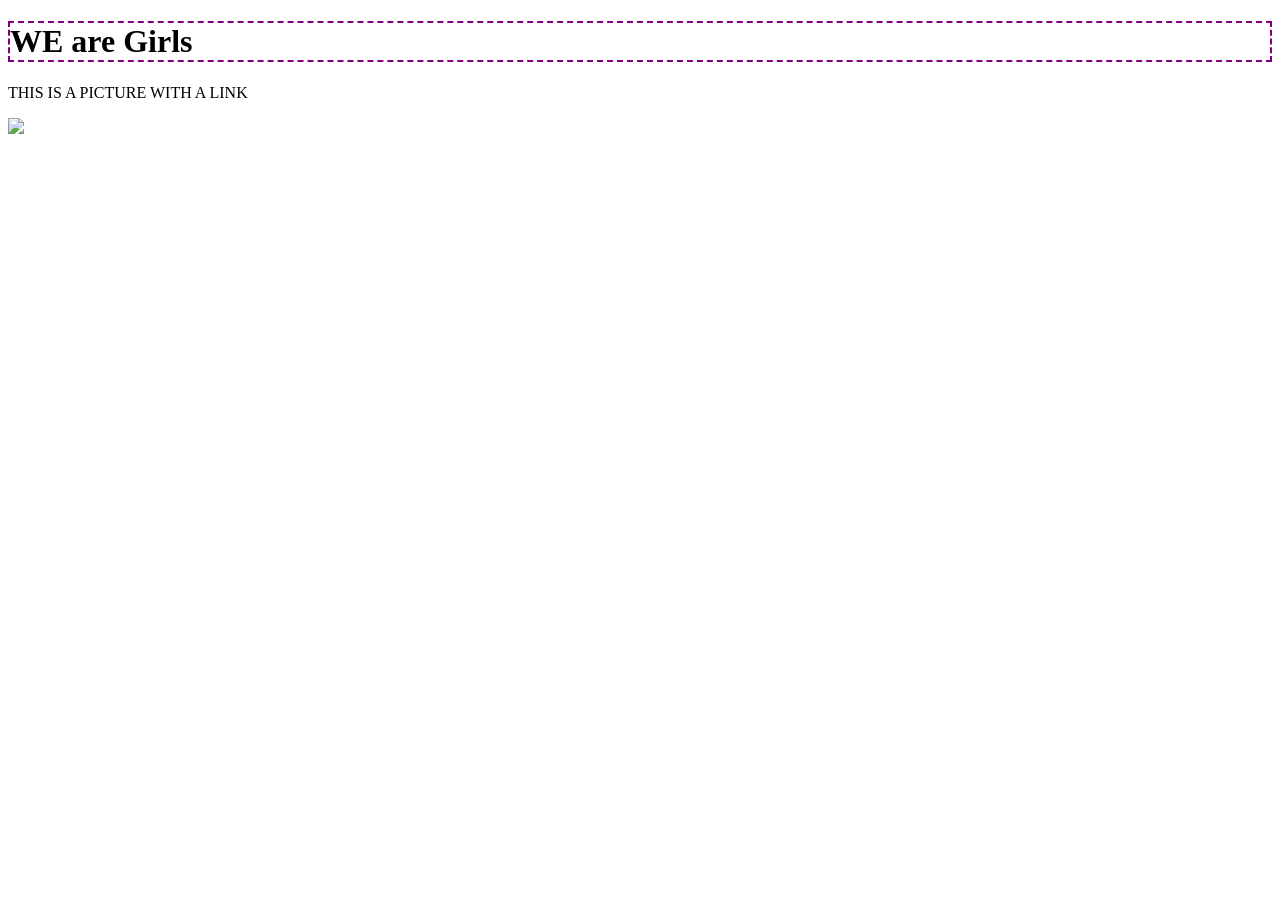
==== index.html @ 046e474a "initial commit" ====
<!DOCTYPE html>
<html lang="en">

<head>
    <meta charset="UTF-8">
    <meta name="viewport" content="width=device-width, initial-scale=1.0">
    <title>Document</title>
</head>

<body>
    <h1 style="border:2px dashed purple">WE are Girls</h1>
    <p>THIS IS A PICTURE WITH A LINK</p>
    <a href="http://www.facebook.com"> <img src="boy.png"></a>
</body>

</html>
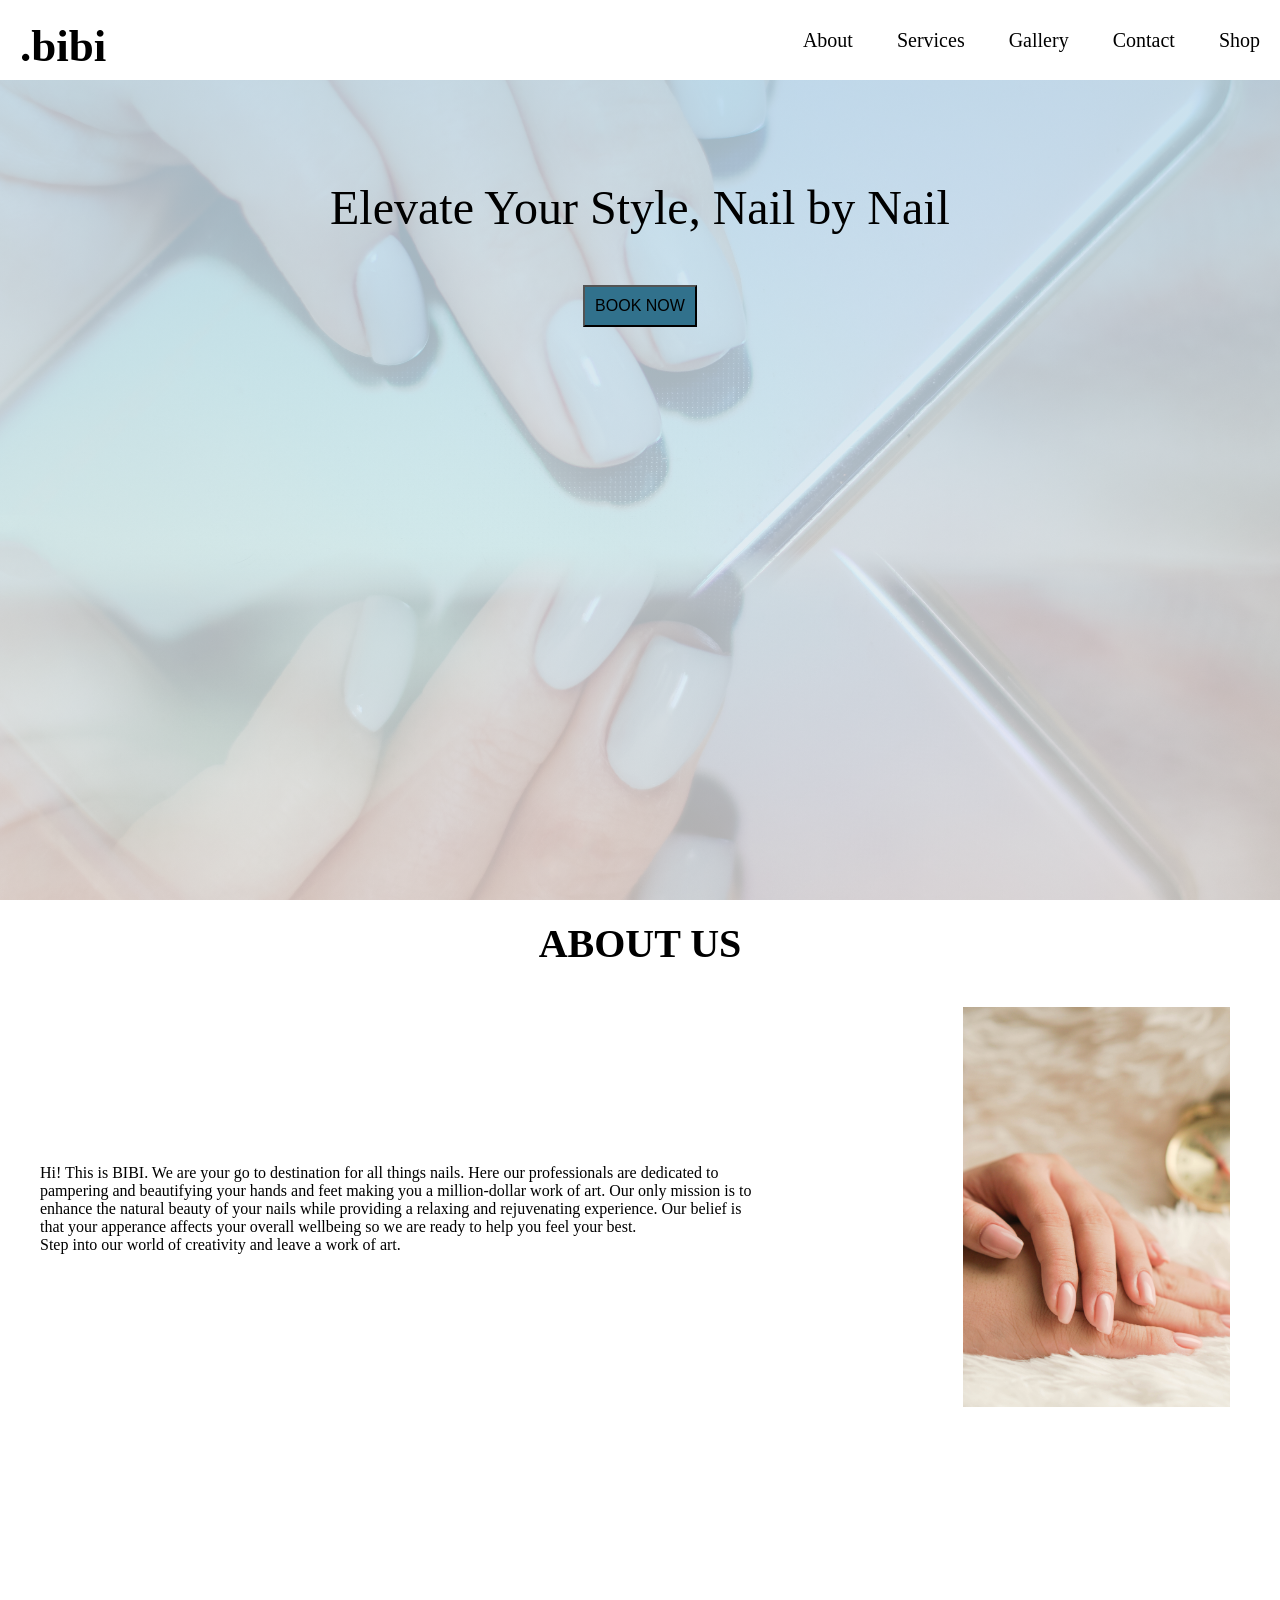
==== commit 79592a18: "updated commit" ====
--- a/index.html
+++ b/index.html
@@ -5,12 +5,58 @@
     <meta charset="UTF-8">
     <meta name="viewport" content="width=device-width, initial-scale=1.0">
     <title>Document</title>
+    <link rel="stylesheet" href="style.css">
 </head>
 
 <body>
-    <h1 style="border:2px dashed purple">WE are Girls</h1>
-    <p>THIS IS A PICTURE WITH A LINK</p>
-    <a href="http://www.facebook.com"> <img src="boy.png"></a>
+    <header class="site_header">
+        <nav class="navbar">
+            <div class="site_logo">
+                <h1 class="site_logo-go">.bibi</h1>
+            </div>
+            <ul class="nav">
+                <li class="nav"><a href="#about">About</a></li>
+                <li class="nav"><a href="#service">Services</a></li>
+                <li class="nav"><a href="#gallery">Gallery</a></li>
+                <li class="nav"><a href="#contact">Contact</a></li>
+                <li class="nav"><a href="#shop">Shop</a></li>
+            </ul>
+
+        </nav>
+        <div class="phrase">
+            <div class="site_phrase">
+                <p>
+                    Elevate Your Style, Nail by Nail
+                </p>
+                <button class="btn">BOOK NOW</button>
+            </div>
+        </div>
+    </header>
+    <!-- Introduction/about -->
+    <section class="intro_sect" id="about">
+        <div class="intro_container">
+            <div class="intro_content">
+                <h2>
+                    ABOUT US
+                </h2>
+                <div class="intro_content_container">
+                    <div class="intro_para_container">
+                        <p>Hi! This is BIBI. We are your go to destination for all things nails. Here our professionals are dedicated to pampering and beautifying
+                            your hands and feet making you a million-dollar work of art. 
+                             Our only mission is to enhance the natural beauty 
+                            of your nails while providing a relaxing and rejuvenating experience. 
+                            Our belief is that your apperance affects your overall wellbeing so we are ready to help you feel your best.                        </p>
+                            Step into our world of creativity and leave a work of art.
+
+                    </div>
+                    <div class="about_img_container">
+                        <img src="images/chelson-tamares-XldjmYB7JpU-unsplash.jpg" alt="Photo by Chelson Tamares on Unsplash"
+                            class="about_img">
+                    </div>
+                </div>
+            </div>
+        </div>
+    </section>
 </body>
 
 </html>
--- a/style.css
+++ b/style.css
@@ -0,0 +1,110 @@
+* {
+    margin: 0%;
+    padding: 0%;
+    box-sizing: border-box;
+}
+
+/* navbar styling */
+.navbar {
+    display: flex;
+    justify-content: space-between;
+    align-items: center;
+    padding: 20px;
+    background-color: #fff;
+}
+
+.site_header {
+    background: linear-gradient( rgba(187, 218, 235, 0.844), rgba(243, 240, 240, 0.73)), url(images/background.jpg);
+    background-size: cover;
+    min-height: 100vh;
+    background-repeat: no-repeat;
+    /* object-fit: cover; */
+}
+
+.site_logo {
+    width: 40px;
+    height: 40px;
+}
+
+.site_logo-go {
+    font-size: 45px;
+    font-family: Georgia, 'Times New Roman', Times, serif;
+}
+
+.nav {
+    list-style-type: none;
+}
+
+li {
+    display: inline-block;
+    padding-left: 20px;
+    margin-left: 20px;
+}
+
+li a {
+    text-decoration: none;
+    font-size: 20px;
+    color: black;
+}
+.phrase{
+    margin-top: 50px;
+    text-align: center;
+}
+.site_phrase p{
+    padding: 50px;
+    text-align: center;
+    font-size: 3em;
+}
+
+.btn {
+    font-size: 1em;
+    padding: 10px;
+    background-color: rgb(49, 113, 140);
+}
+.btn:hover{
+    transition: 0.5s ease-in-out;
+    cursor: pointer;
+    background-color: palevioletred;
+    color: #fff;
+}
+
+/* Introduction/About */
+.intro_sect {
+    height: 100vh;
+    padding: 20px;
+}
+
+h2 {
+    text-align: center;
+    font-size: 40px;
+    font-family: inherit;
+}
+.intro_content{
+    
+}
+
+.intro_content_container {
+    display: flex;
+    justify-content: space-between;
+    align-items: center;
+    width: 100%;
+    padding: 20px;
+}
+.intro_para_container{
+    width: 60%;
+}
+.intro_para_container p{
+    width: 100%;
+}
+
+.about_img_container {
+    max-width: 40%;
+    padding: 10px;
+}
+
+.about_img {
+    width: 100%;
+    height: 400px;
+    object-fit: contain;
+    margin: 10px;
+}
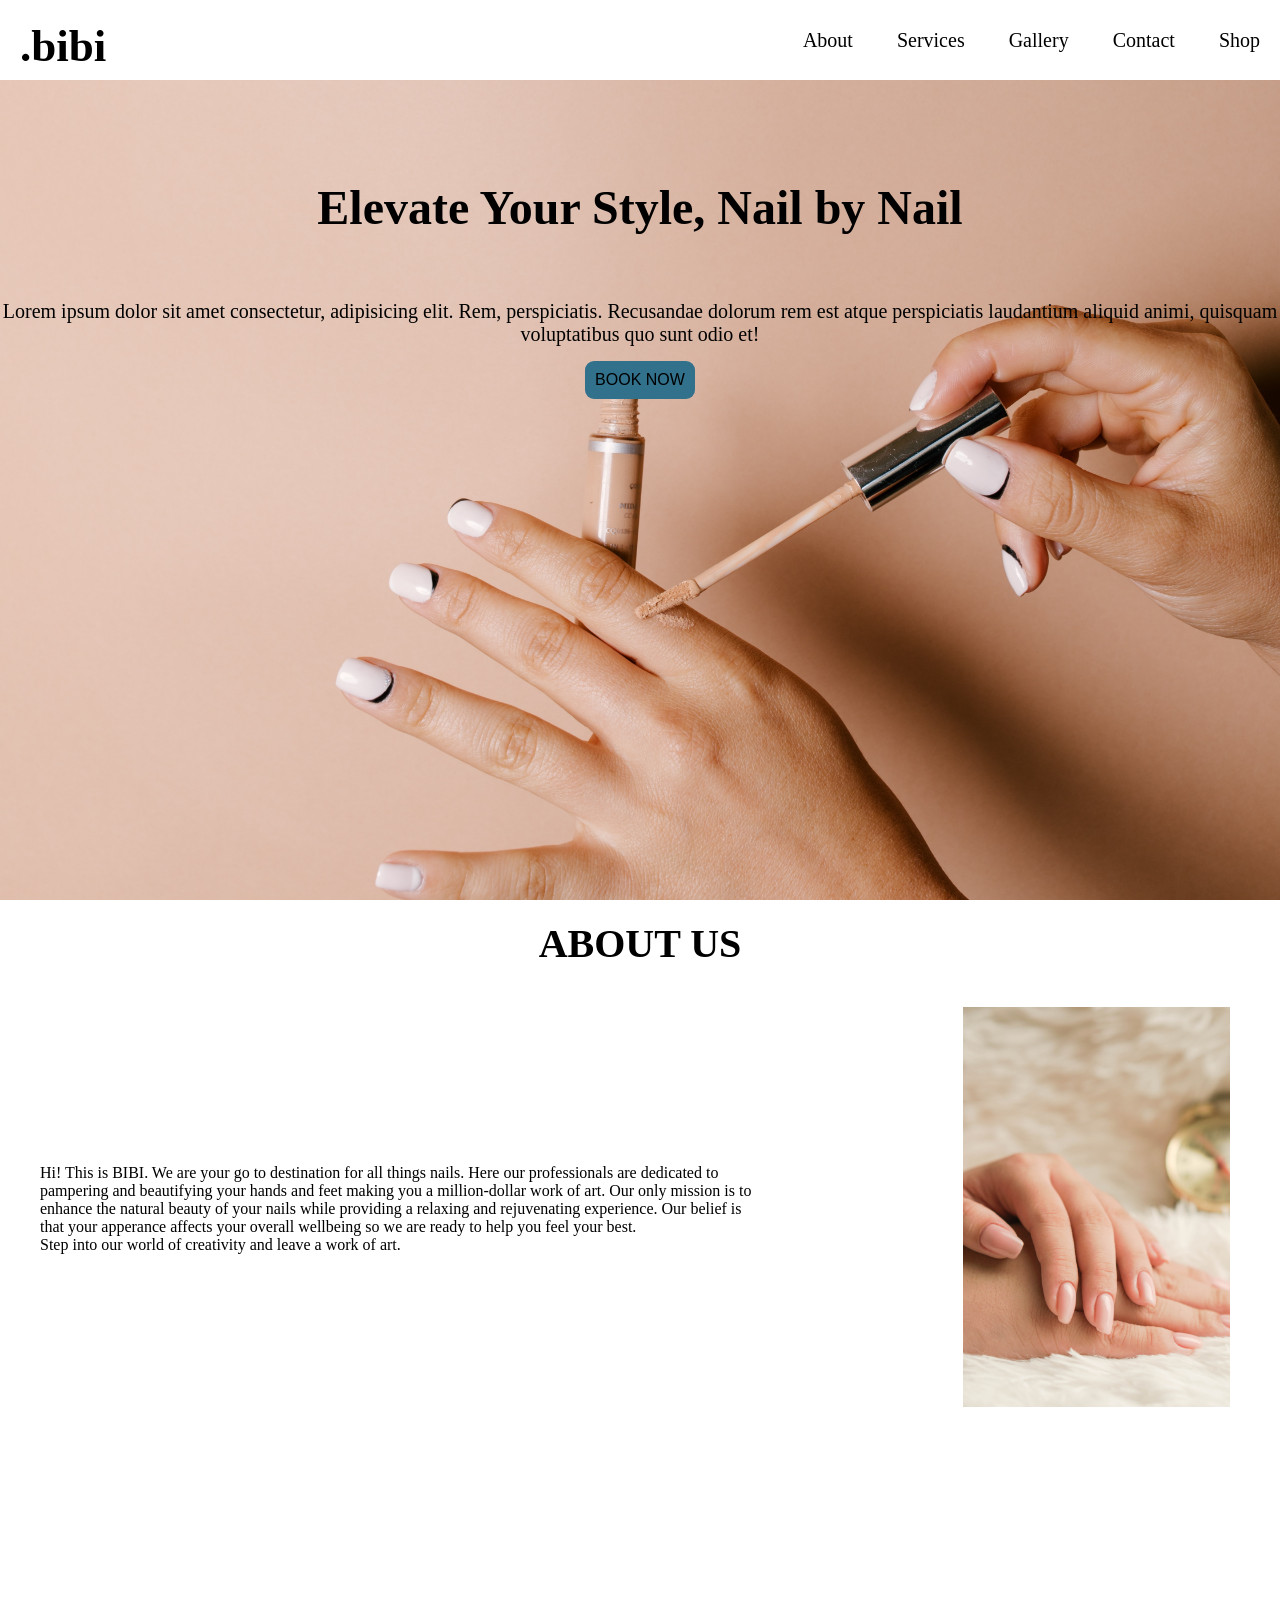
==== commit 73e0b225: "updated" ====
--- a/index.html
+++ b/index.html
@@ -25,8 +25,9 @@
         </nav>
         <div class="phrase">
             <div class="site_phrase">
-                <p>
-                    Elevate Your Style, Nail by Nail
+                <h2>Elevate Your Style, Nail by Nail</h2>
+                <p>Lorem ipsum dolor sit amet consectetur, adipisicing elit. Rem, perspiciatis. Recusandae dolorum rem
+                    est atque perspiciatis laudantium aliquid animi, quisquam voluptatibus quo sunt odio et!
                 </p>
                 <button class="btn">BOOK NOW</button>
             </div>
@@ -41,17 +42,19 @@
                 </h2>
                 <div class="intro_content_container">
                     <div class="intro_para_container">
-                        <p>Hi! This is BIBI. We are your go to destination for all things nails. Here our professionals are dedicated to pampering and beautifying
-                            your hands and feet making you a million-dollar work of art. 
-                             Our only mission is to enhance the natural beauty 
-                            of your nails while providing a relaxing and rejuvenating experience. 
-                            Our belief is that your apperance affects your overall wellbeing so we are ready to help you feel your best.                        </p>
-                            Step into our world of creativity and leave a work of art.
+                        <p>Hi! This is BIBI. We are your go to destination for all things nails. Here our professionals
+                            are dedicated to pampering and beautifying
+                            your hands and feet making you a million-dollar work of art.
+                            Our only mission is to enhance the natural beauty
+                            of your nails while providing a relaxing and rejuvenating experience.
+                            Our belief is that your apperance affects your overall wellbeing so we are ready to help you
+                            feel your best. </p>
+                        Step into our world of creativity and leave a work of art.
 
                     </div>
                     <div class="about_img_container">
-                        <img src="images/chelson-tamares-XldjmYB7JpU-unsplash.jpg" alt="Photo by Chelson Tamares on Unsplash"
-                            class="about_img">
+                        <img src="images/chelson-tamares-XldjmYB7JpU-unsplash.jpg"
+                            alt="Photo by Chelson Tamares on Unsplash" class="about_img">
                     </div>
                 </div>
             </div>
--- a/style.css
+++ b/style.css
@@ -14,7 +14,7 @@
 }
 
 .site_header {
-    background: linear-gradient( rgba(187, 218, 235, 0.844), rgba(243, 240, 240, 0.73)), url(images/background.jpg);
+    background-image: url(images/ines-bahr-sgxhA2BcJCQ-unsplash.jpg);
     background-size: cover;
     min-height: 100vh;
     background-repeat: no-repeat;
@@ -50,16 +50,23 @@
     margin-top: 50px;
     text-align: center;
 }
-.site_phrase p{
+.site_phrase h2{
     padding: 50px;
     text-align: center;
     font-size: 3em;
 }
-
+.site_phrase p{
+    font-size: 20px;
+    /* width: 600px; */
+    margin: 15px auto;
+    /* text-align: center; */
+}
 .btn {
     font-size: 1em;
     padding: 10px;
     background-color: rgb(49, 113, 140);
+    border-radius: 9px;
+    border: none;
 }
 .btn:hover{
     transition: 0.5s ease-in-out;
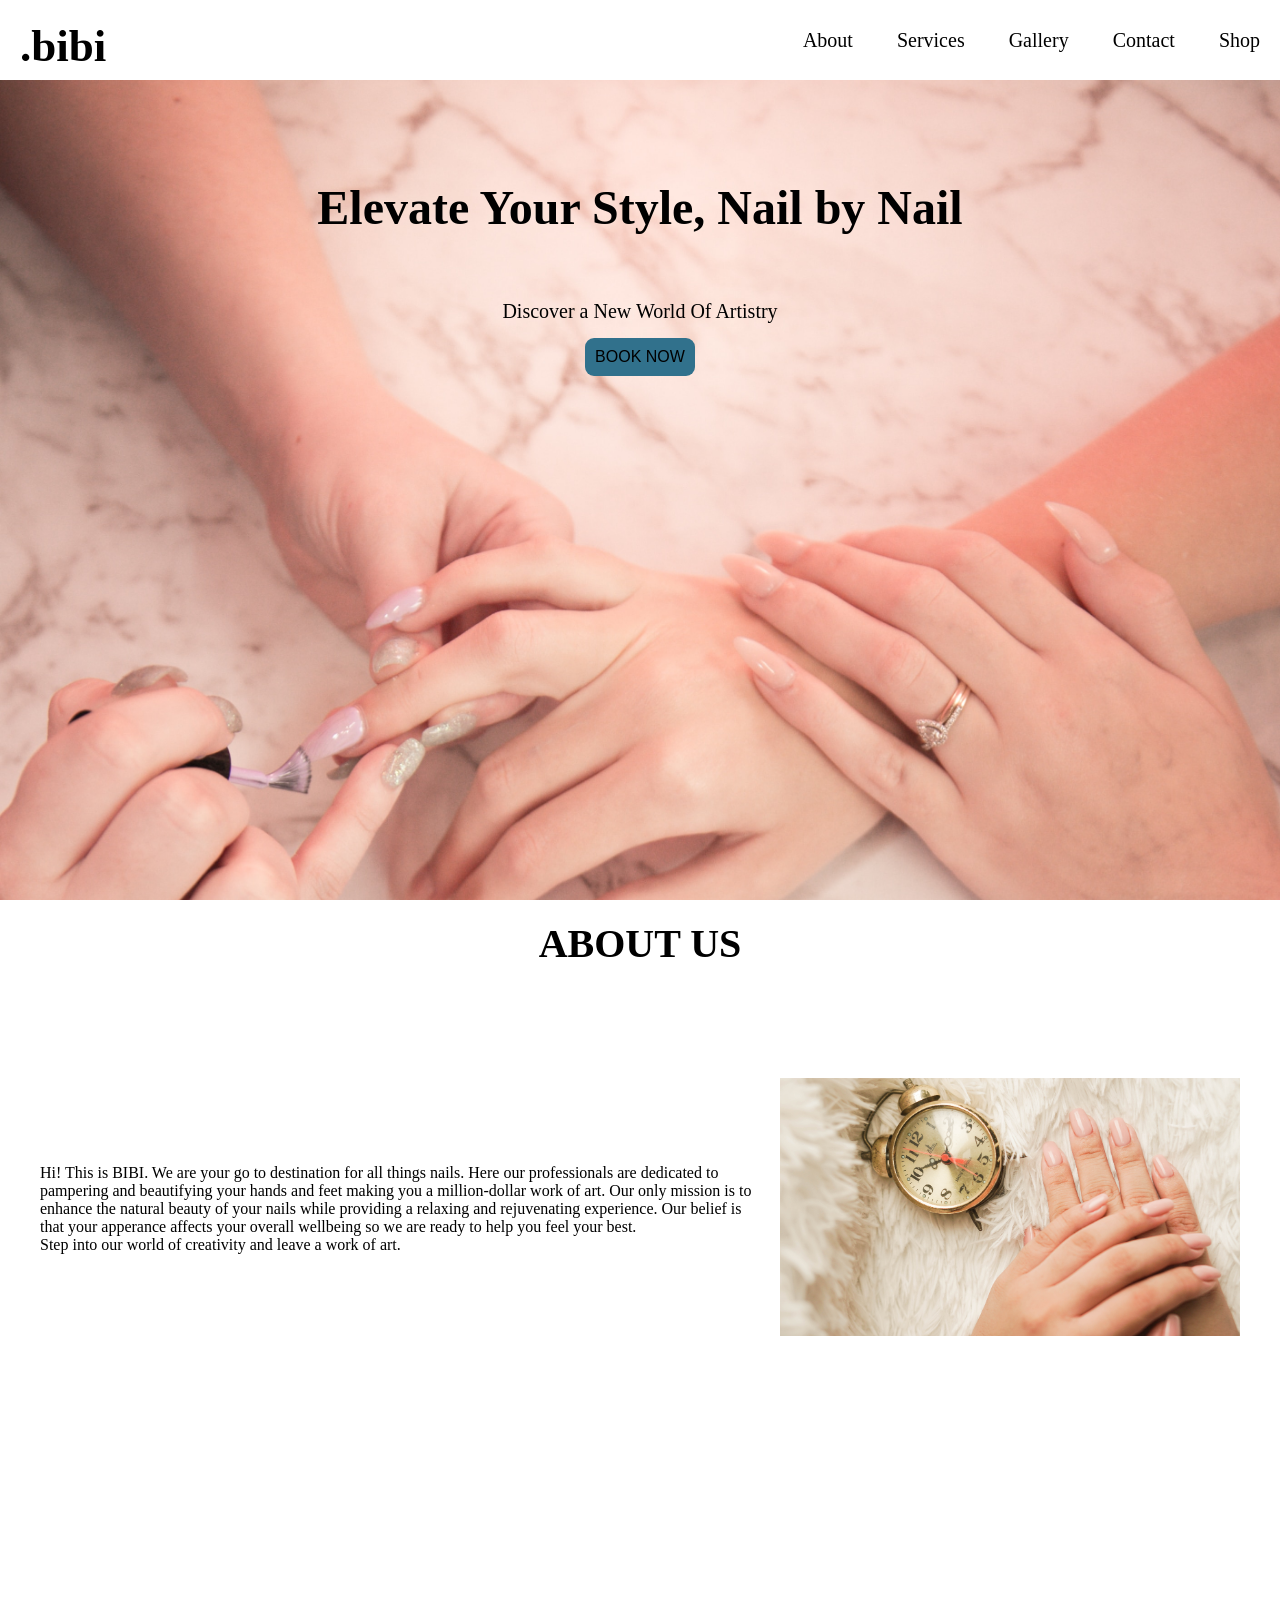
==== commit 0fcbeaa2: "updated" ====
--- a/index.html
+++ b/index.html
@@ -26,8 +26,7 @@
         <div class="phrase">
             <div class="site_phrase">
                 <h2>Elevate Your Style, Nail by Nail</h2>
-                <p>Lorem ipsum dolor sit amet consectetur, adipisicing elit. Rem, perspiciatis. Recusandae dolorum rem
-                    est atque perspiciatis laudantium aliquid animi, quisquam voluptatibus quo sunt odio et!
+                <p>Discover a New World Of Artistry
                 </p>
                 <button class="btn">BOOK NOW</button>
             </div>
@@ -53,7 +52,7 @@
 
                     </div>
                     <div class="about_img_container">
-                        <img src="images/chelson-tamares-XldjmYB7JpU-unsplash.jpg"
+                        <img src="images/chelson-tamares-CdnZrvMUsBE-unsplash.jpg"
                             alt="Photo by Chelson Tamares on Unsplash" class="about_img">
                     </div>
                 </div>
--- a/style.css
+++ b/style.css
@@ -14,7 +14,7 @@
 }
 
 .site_header {
-    background-image: url(images/ines-bahr-sgxhA2BcJCQ-unsplash.jpg);
+    background-image: url(images/jesse-donoghoe-2aiP_wxNrfU-unsplash.jpg);
     background-size: cover;
     min-height: 100vh;
     background-repeat: no-repeat;
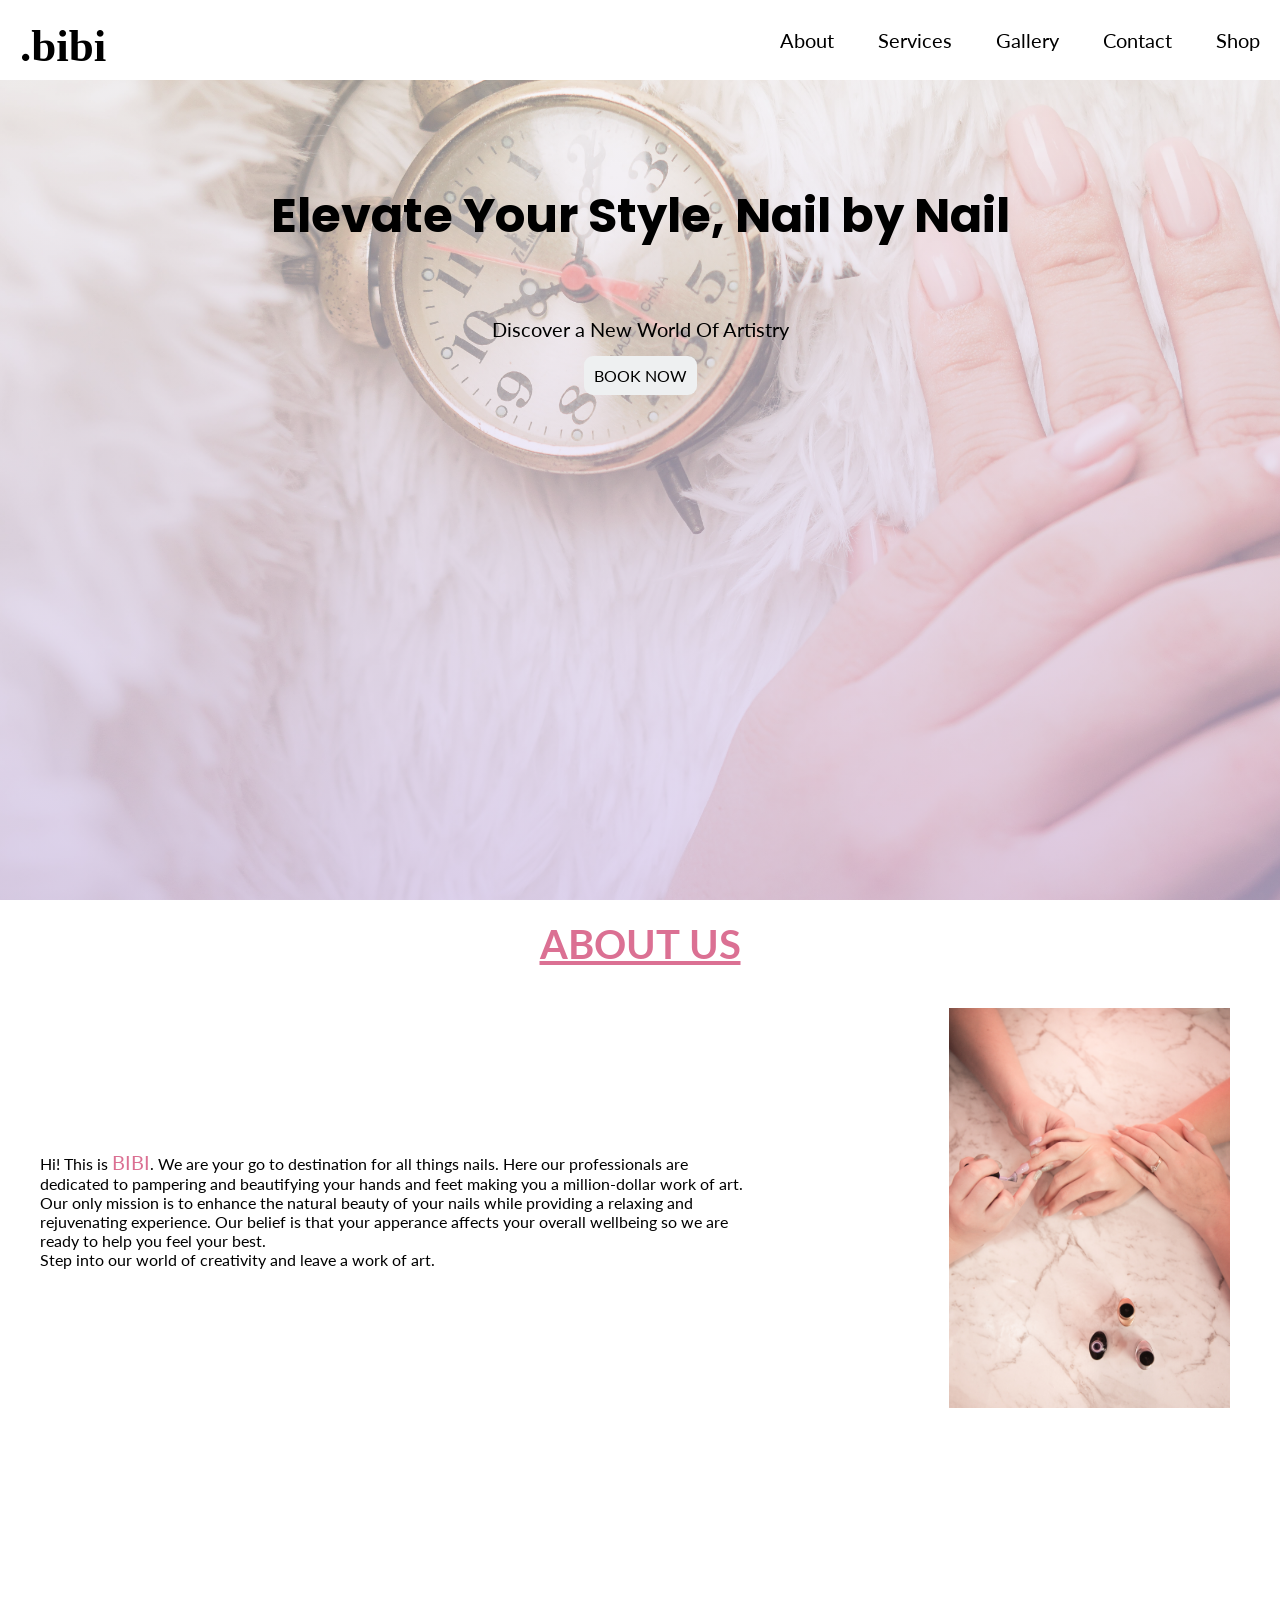
==== commit b83a3966: "latest commit" ====
--- a/index.html
+++ b/index.html
@@ -41,7 +41,7 @@
                 </h2>
                 <div class="intro_content_container">
                     <div class="intro_para_container">
-                        <p>Hi! This is BIBI. We are your go to destination for all things nails. Here our professionals
+                        <p>Hi! This is <span>BIBI</span>. We are your go to destination for all things nails. Here our professionals
                             are dedicated to pampering and beautifying
                             your hands and feet making you a million-dollar work of art.
                             Our only mission is to enhance the natural beauty
@@ -52,7 +52,7 @@
 
                     </div>
                     <div class="about_img_container">
-                        <img src="images/chelson-tamares-CdnZrvMUsBE-unsplash.jpg"
+                        <img src="images/jesse-donoghoe-2aiP_wxNrfU-unsplash.jpg"
                             alt="Photo by Chelson Tamares on Unsplash" class="about_img">
                     </div>
                 </div>
--- a/style.css
+++ b/style.css
@@ -1,7 +1,10 @@
+@import url('https://fonts.googleapis.com/css2?family=Lato:wght@400;700;900&display=swap');
+@import url('https://fonts.googleapis.com/css2?family=Lato:wght@400;700;900&family=Poppins:ital,wght@0,400;0,500;0,600;0,700;0,900;1,400&display=swap');
 * {
     margin: 0%;
     padding: 0%;
     box-sizing: border-box;
+    font-family: 'Lato', sans-serif;
 }
 
 /* navbar styling */
@@ -14,7 +17,9 @@
 }
 
 .site_header {
-    background-image: url(images/jesse-donoghoe-2aiP_wxNrfU-unsplash.jpg);
+    background-image:
+    linear-gradient(to bottom, rgba(245, 246, 252, 0.52), rgba(214, 201, 242, 0.714)),
+    url('images/chelson-tamares-CdnZrvMUsBE-unsplash.jpg');
     background-size: cover;
     min-height: 100vh;
     background-repeat: no-repeat;
@@ -54,6 +59,8 @@
     padding: 50px;
     text-align: center;
     font-size: 3em;
+    font-family: 'Poppins', sans-serif;
+    font-weight: 700;
 }
 .site_phrase p{
     font-size: 20px;
@@ -64,7 +71,7 @@
 .btn {
     font-size: 1em;
     padding: 10px;
-    background-color: rgb(49, 113, 140);
+    background-color: rgb(238, 240, 241);
     border-radius: 9px;
     border: none;
 }
@@ -86,8 +93,9 @@
     font-size: 40px;
     font-family: inherit;
 }
-.intro_content{
-    
+.intro_content h2{
+  text-decoration: underline; 
+  color: palevioletred; 
 }
 
 .intro_content_container {
@@ -103,6 +111,10 @@
 .intro_para_container p{
     width: 100%;
 }
+span{
+    font-size: 20px;
+    color: palevioletred;
+}
 
 .about_img_container {
     max-width: 40%;
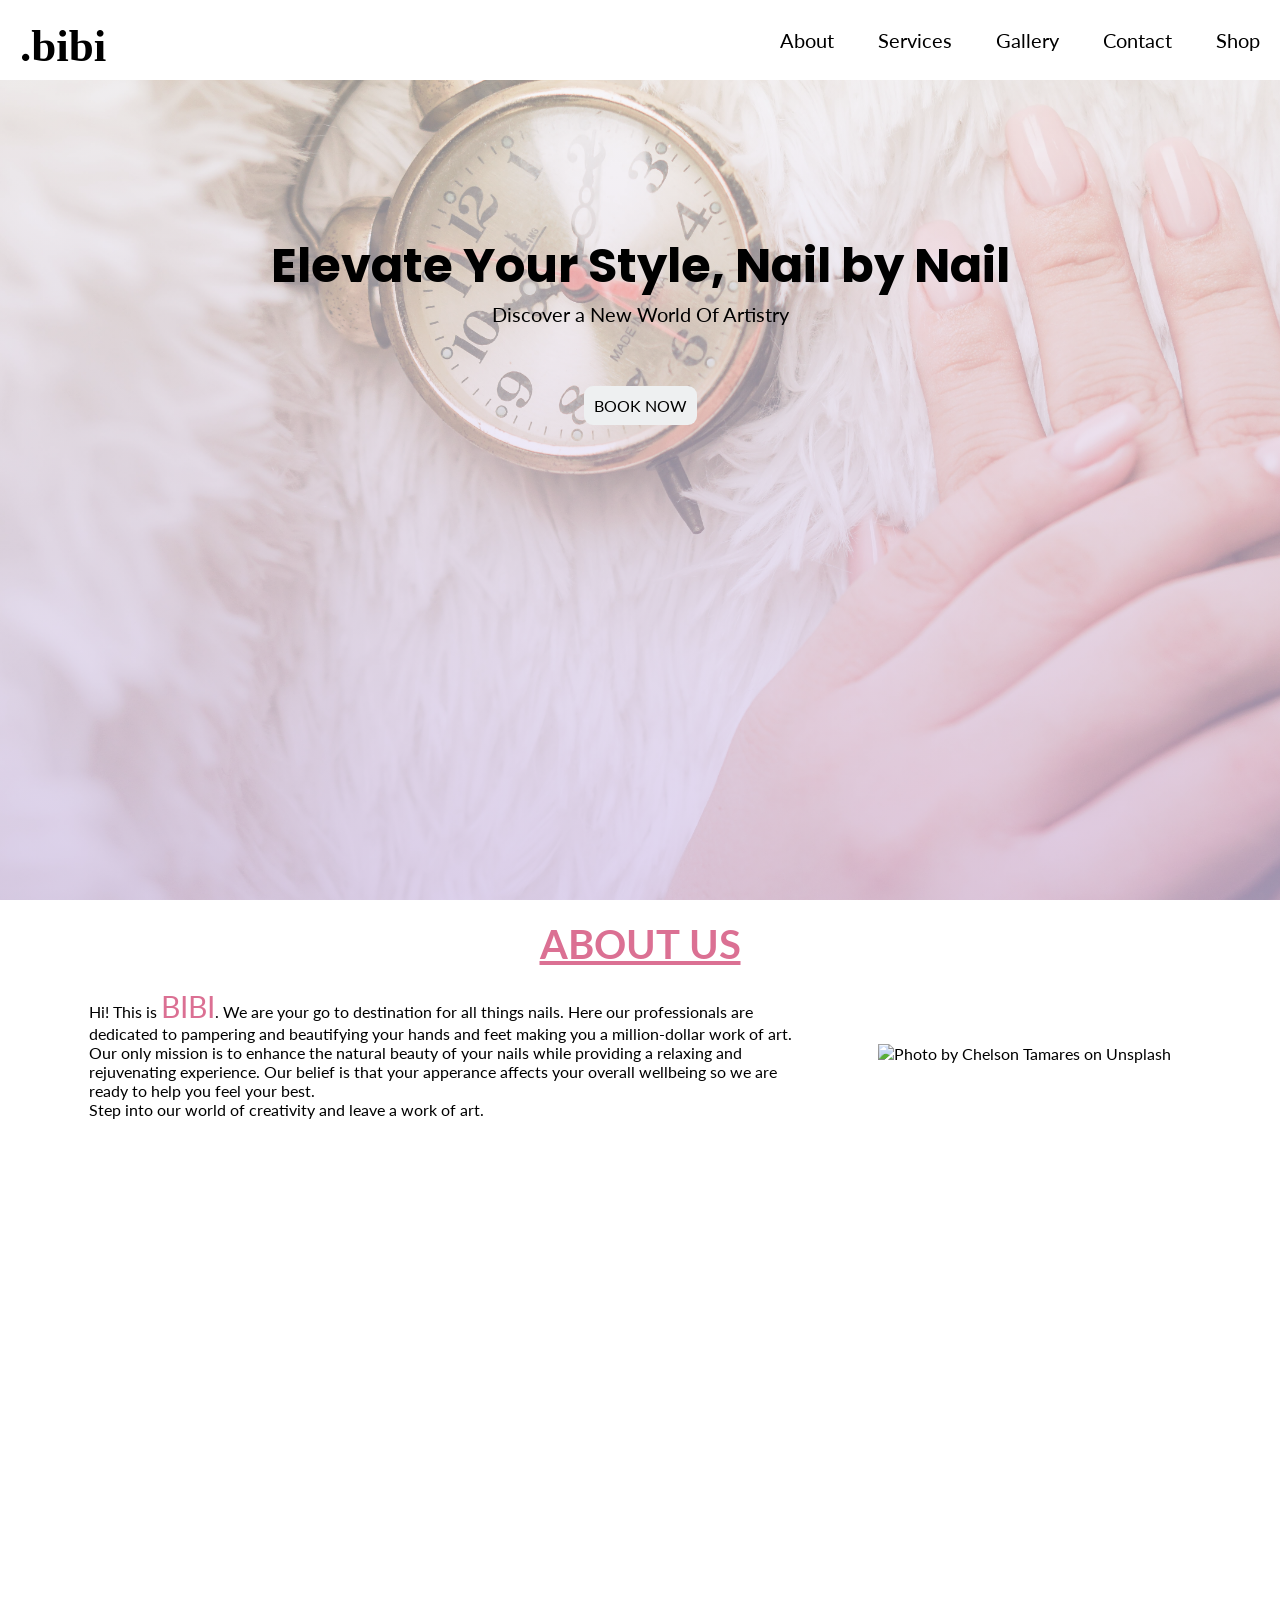
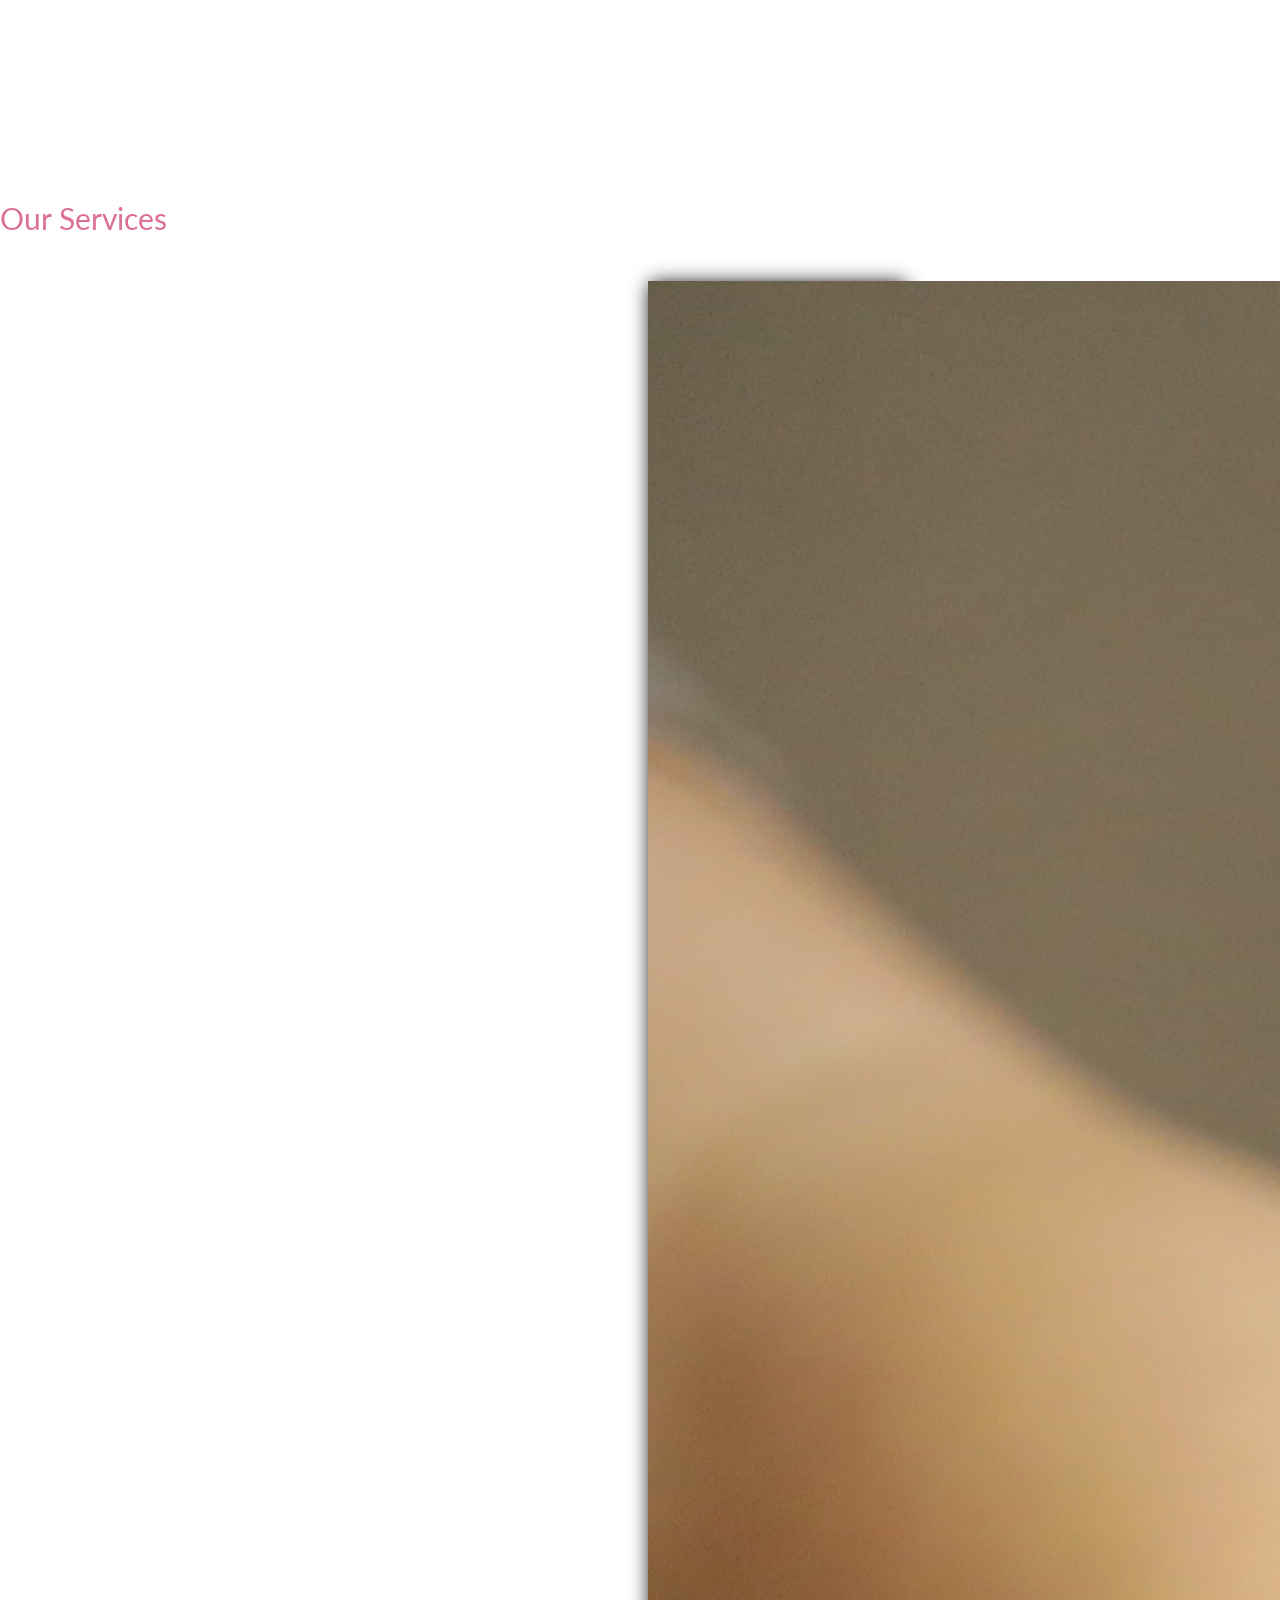
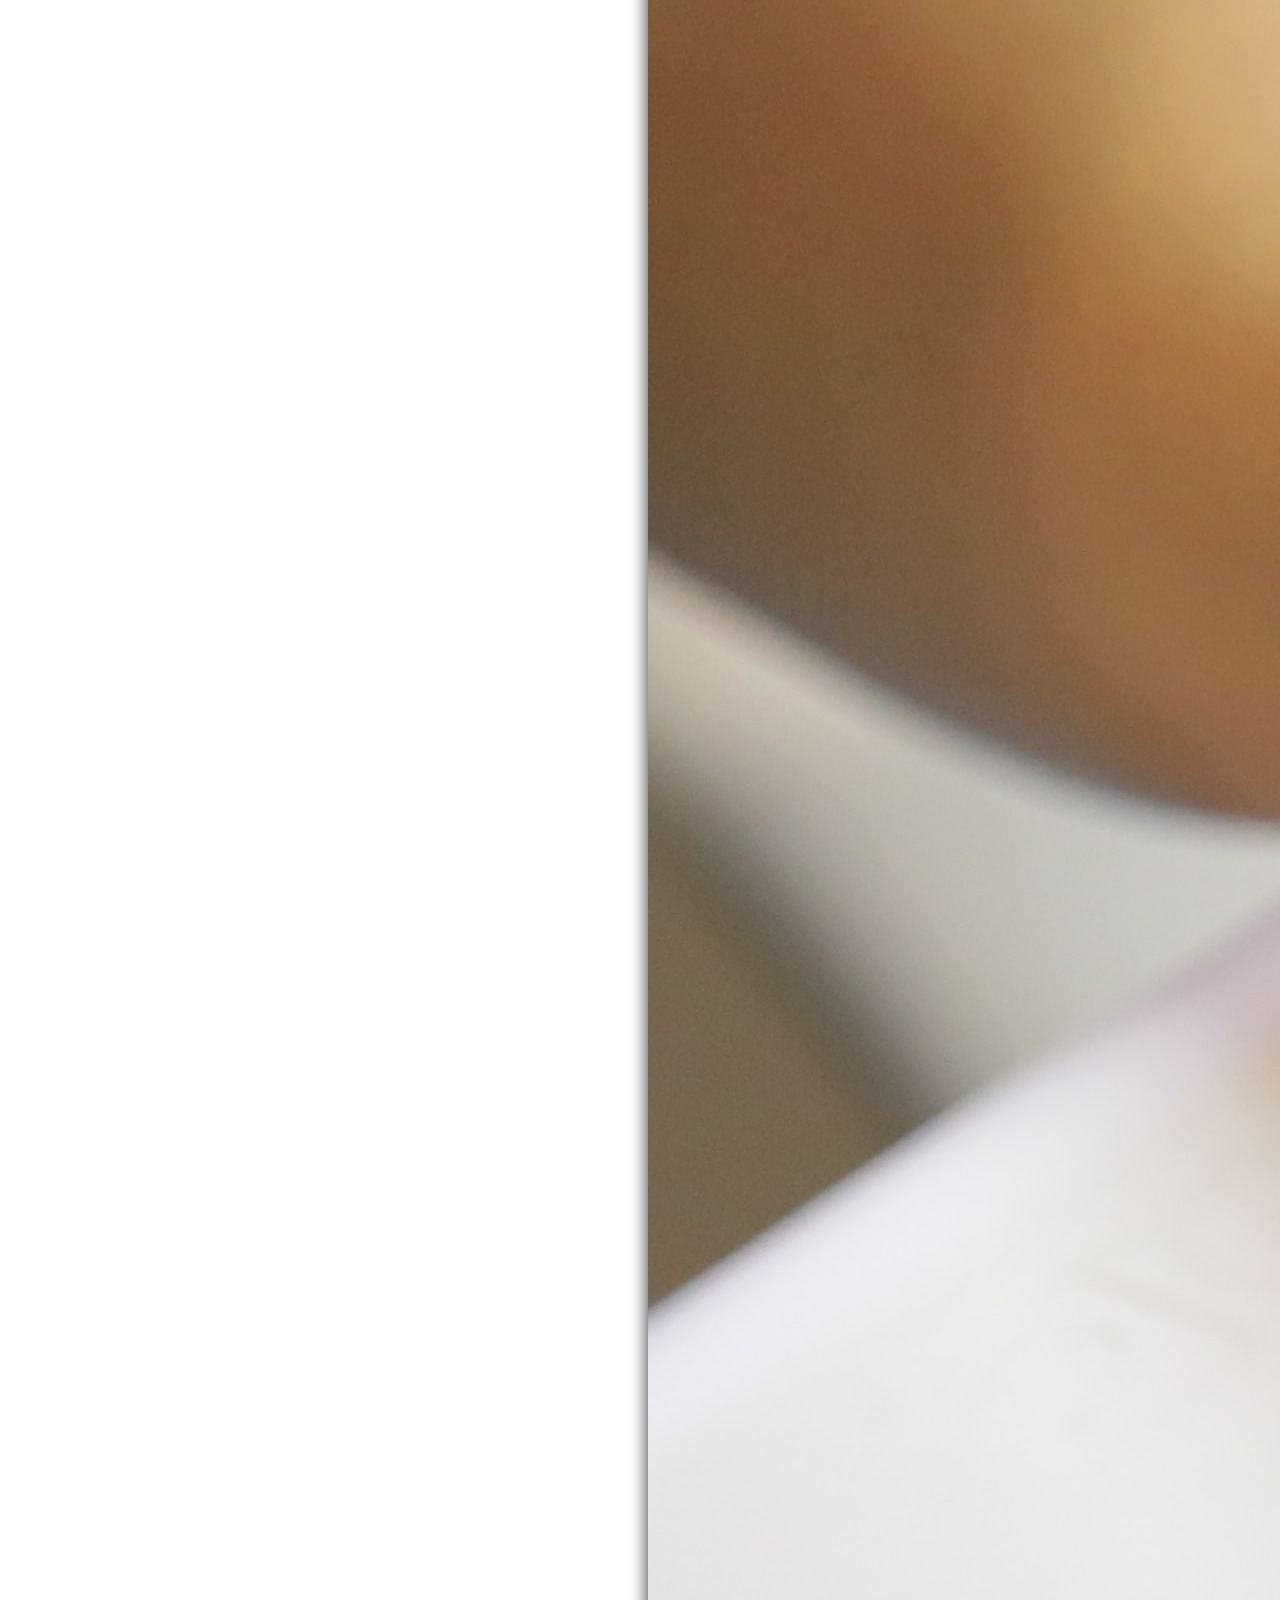
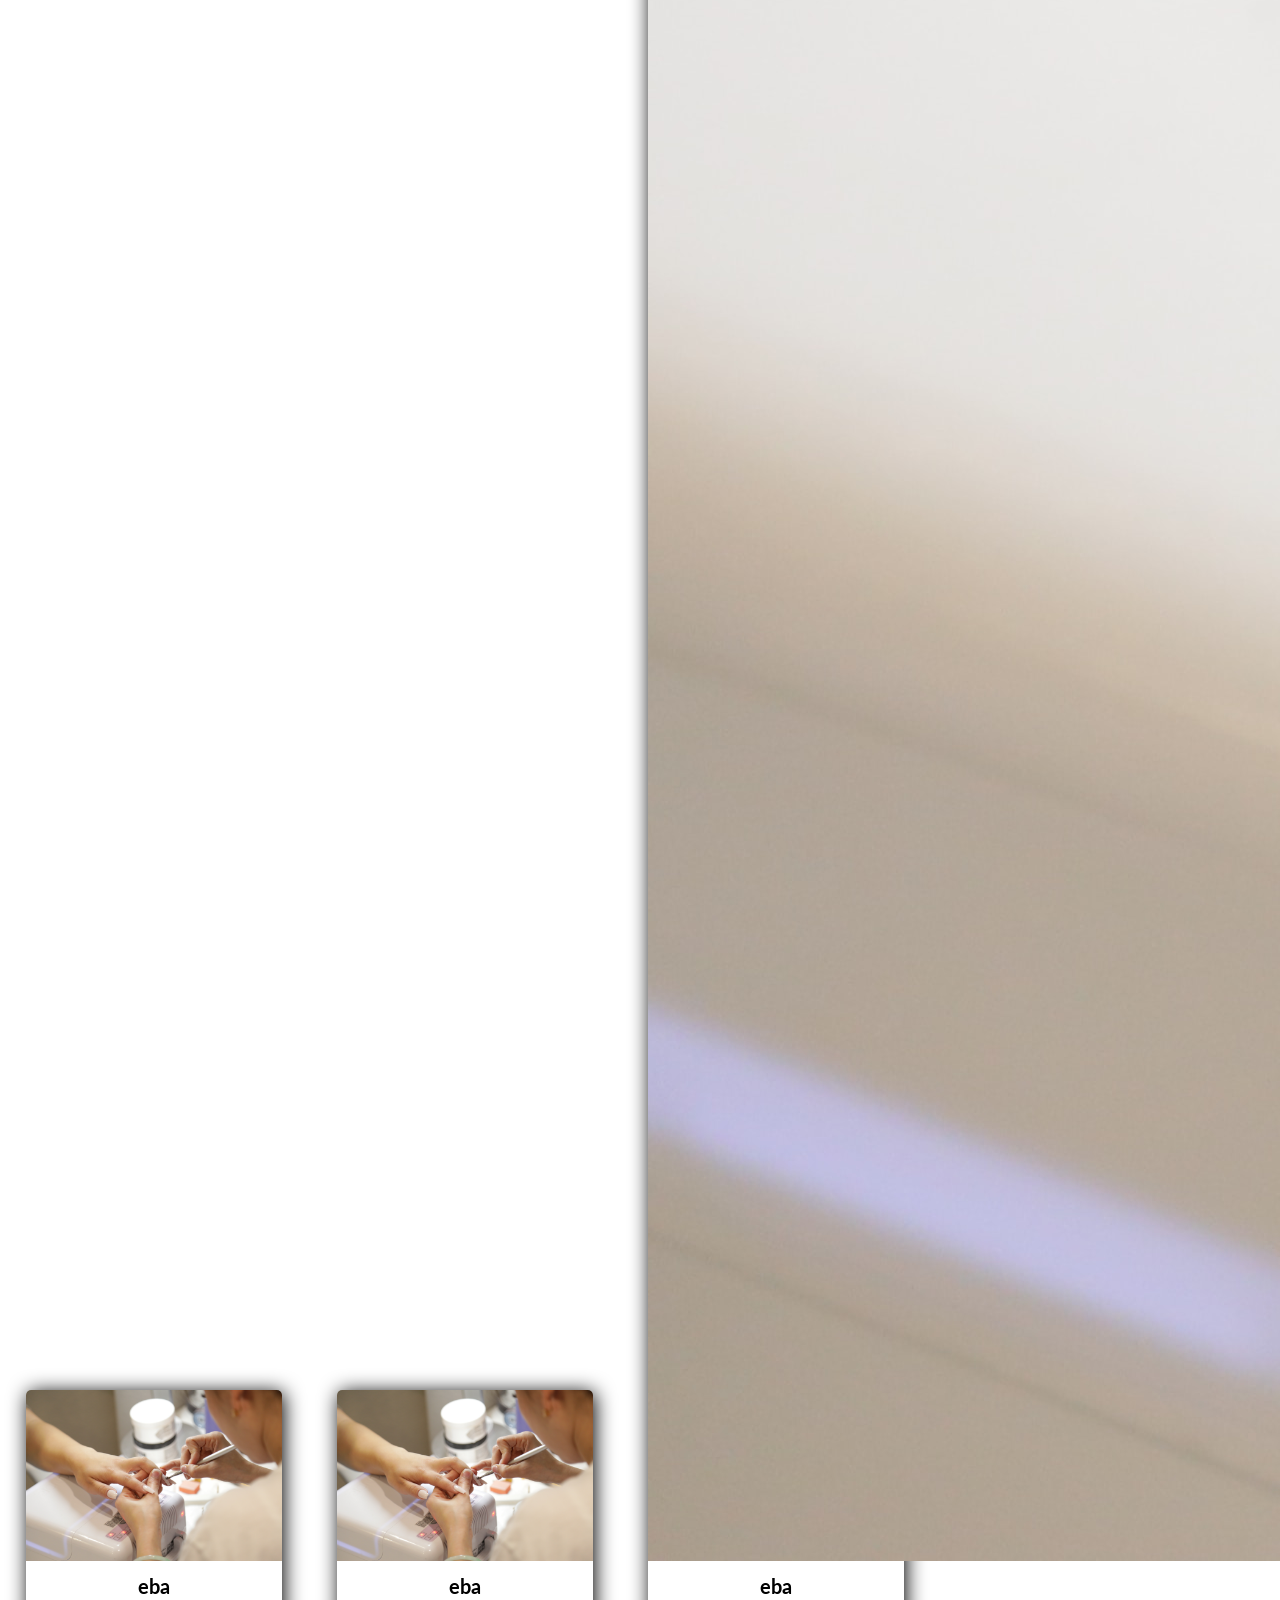
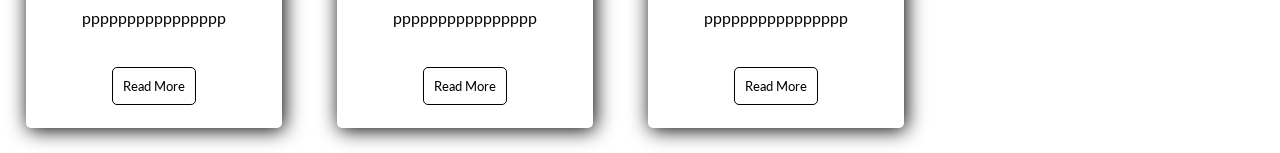
==== commit 06ca8264: "new commit" ====
--- a/index.html
+++ b/index.html
@@ -41,7 +41,8 @@
                 </h2>
                 <div class="intro_content_container">
                     <div class="intro_para_container">
-                        <p>Hi! This is <span>BIBI</span>. We are your go to destination for all things nails. Here our professionals
+                        <p>Hi! This is <span>BIBI</span>. We are your go to destination for all things nails. Here our
+                            professionals
                             are dedicated to pampering and beautifying
                             your hands and feet making you a million-dollar work of art.
                             Our only mission is to enhance the natural beauty
@@ -52,8 +53,56 @@
 
                     </div>
                     <div class="about_img_container">
-                        <img src="images/jesse-donoghoe-2aiP_wxNrfU-unsplash.jpg"
+                        <img src="images/greg-trowman-k7AvgINPgdg-unsplash.jpg"
                             alt="Photo by Chelson Tamares on Unsplash" class="about_img">
+                    </div>
+                </div>
+            </div>
+        </div>
+    </section>
+    <!-- Services -->
+    <section class="service_section" id="service">
+        <div>
+            <span class="category-name">Our Services</span> <br /><br />
+        </div>
+        <!-- card1 -->
+        <div class="all_cards">
+            <div class="card">
+                <div class="image">
+                    <img src="images/giorgio-trovato-gb6gtiTZKB8-unsplash.jpg" alt="photo by giorgio trovato">
+                </div>
+                <div class="title">
+                    <h1>eba</h1>
+                    <div class="des">
+                        <p>pppppppppppppppp</p>
+                        <button>Read More</button>
+                    </div>
+                </div>
+            </div>
+            <!-- card2 -->
+            <div class="card">
+                <div class="image">
+                    <img src="images/giorgio-trovato-gb6gtiTZKB8-unsplash.jpg" alt="photo by giorgio trovato">
+                </div>
+                <div class="title">
+                    <h1>eba</h1>
+                    <div class="des">
+                        <p>pppppppppppppppp</p>
+                        <button>Read More</button>
+                    </div>
+                </div>
+            </div>
+
+            <!-- card3 -->
+            <div class="card">
+                <div class="image1">
+                    <img src="images/giorgio-trovato-gb6gtiTZKB8-unsplash.jpg" alt="photo by giorgio trovato">
+                </div>
+                <div class="title">
+                    <h1>eba</h1>
+                    <div class="des">
+                        <p>pppppppppppppppp</p>
+                        <button>Read More</button>
                     </div>
                 </div>
             </div>
--- a/style.css
+++ b/style.css
@@ -14,6 +14,11 @@
     align-items: center;
     padding: 20px;
     background-color: #fff;
+    overflow: hidden;
+    background-color:#fff;
+    position: -ms-page; /* Set the navbar to fixed position */
+    top: 0; /* Position the navbar at the top of the page */
+    width: 100%; /* Full width */
 }
 
 .site_header {
@@ -52,21 +57,18 @@
     color: black;
 }
 .phrase{
-    margin-top: 50px;
+    margin: 100px auto;
     text-align: center;
 }
 .site_phrase h2{
-    padding: 50px;
-    text-align: center;
+    padding: 50px 0 0 0;
     font-size: 3em;
     font-family: 'Poppins', sans-serif;
     font-weight: 700;
 }
 .site_phrase p{
     font-size: 20px;
-    /* width: 600px; */
-    margin: 15px auto;
-    /* text-align: center; */
+    padding-bottom: 20px;
 }
 .btn {
     font-size: 1em;
@@ -100,7 +102,7 @@
 
 .intro_content_container {
     display: flex;
-    justify-content: space-between;
+    justify-content: space-evenly;
     align-items: center;
     width: 100%;
     padding: 20px;
@@ -112,7 +114,7 @@
     width: 100%;
 }
 span{
-    font-size: 20px;
+    font-size: 30px;
     color: palevioletred;
 }
 
@@ -126,4 +128,60 @@
     height: 400px;
     object-fit: contain;
     margin: 10px;
-}+}
+
+.main{
+
+    margin: 2%;
+   }
+   
+   .card{
+        width: 20%;
+        display: inline-block;
+        box-shadow: 2px 2px 20px black;
+        border-radius: 5px; 
+        margin: 2%;
+       }
+   
+   .image img{
+     width: 100%;
+     border-top-right-radius: 5px;
+     border-top-left-radius: 5px;
+     
+   
+    
+    }
+   
+   .title{
+    
+     text-align: center;
+     padding: 10px;
+     
+    }
+   
+   h1{
+     font-size: 20px;
+    }
+   
+   .des{
+     padding: 3px;
+     text-align: center;
+    
+     padding-top: 10px;
+           border-bottom-right-radius: 5px;
+     border-bottom-left-radius: 5px;
+   }
+   button{
+     margin-top: 40px;
+     margin-bottom: 10px;
+     background-color: white;
+     border: 1px solid black;
+     border-radius: 5px;
+     padding:10px;
+   }
+   button:hover{
+     background-color: black;
+     color: white;
+     transition: .5s;
+     cursor: pointer;
+   }
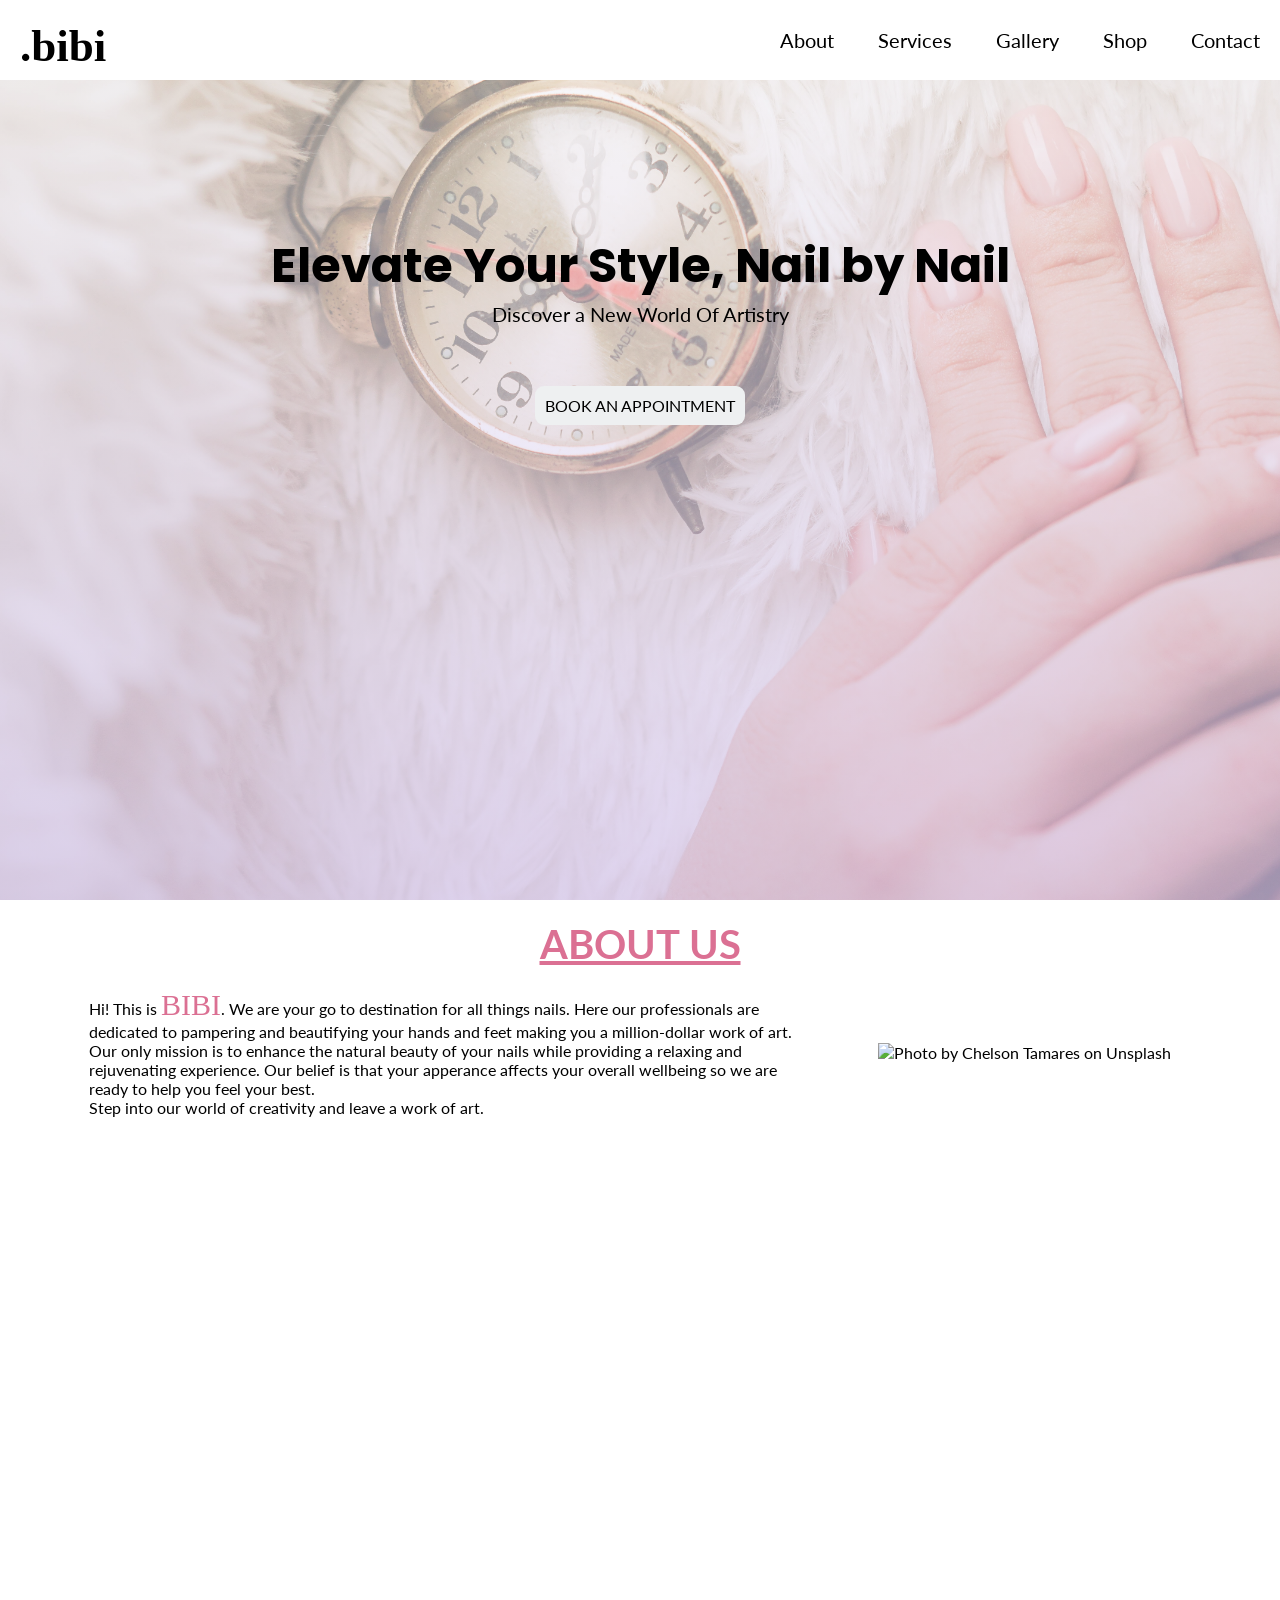
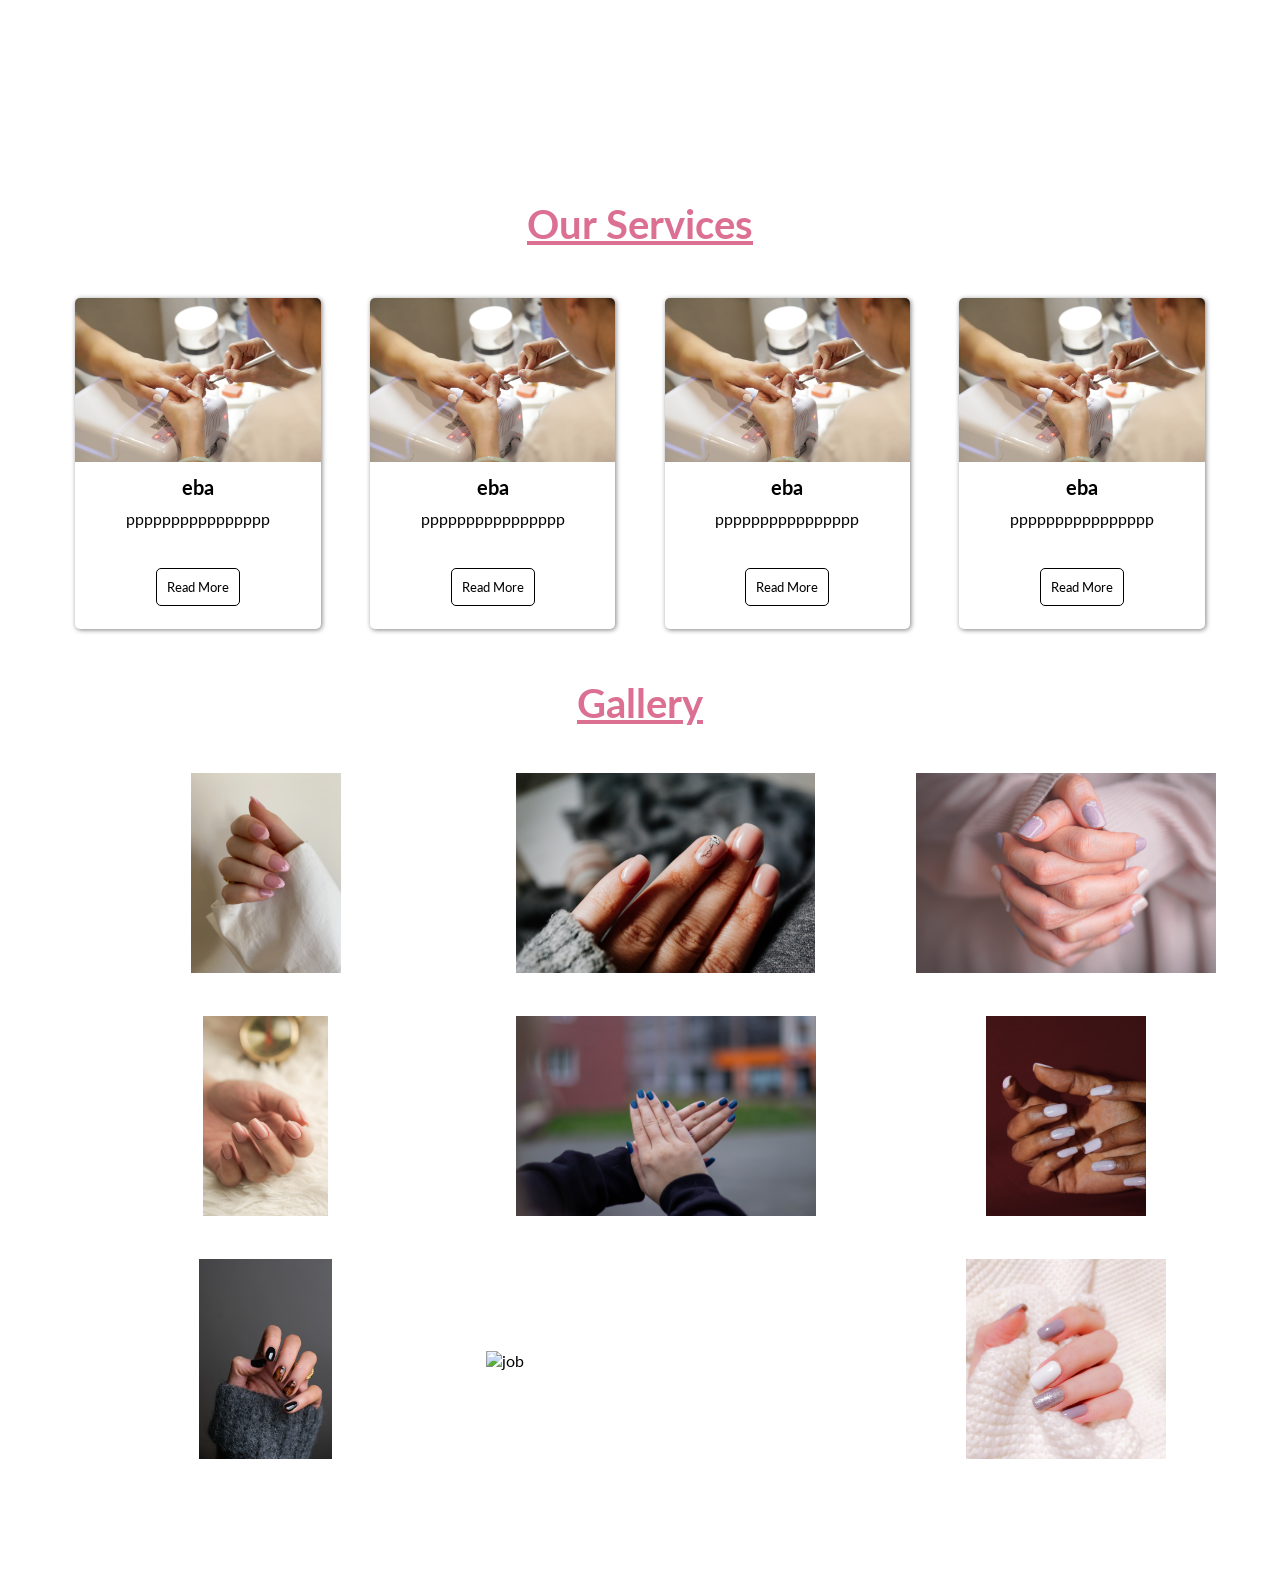
==== commit 895dbfca: "updated" ====
--- a/index.html
+++ b/index.html
@@ -18,8 +18,8 @@
                 <li class="nav"><a href="#about">About</a></li>
                 <li class="nav"><a href="#service">Services</a></li>
                 <li class="nav"><a href="#gallery">Gallery</a></li>
+                <li class="nav"><a href="#shop">Shop</a></li>
                 <li class="nav"><a href="#contact">Contact</a></li>
-                <li class="nav"><a href="#shop">Shop</a></li>
             </ul>
 
         </nav>
@@ -28,7 +28,7 @@
                 <h2>Elevate Your Style, Nail by Nail</h2>
                 <p>Discover a New World Of Artistry
                 </p>
-                <button class="btn">BOOK NOW</button>
+                <button class="btn">BOOK AN APPOINTMENT</button>
             </div>
         </div>
     </header>
@@ -62,8 +62,9 @@
     </section>
     <!-- Services -->
     <section class="service_section" id="service">
+    <div class="service_content">
         <div>
-            <span class="category-name">Our Services</span> <br /><br />
+            <h2>Our Services</h2>
         </div>
         <!-- card1 -->
         <div class="all_cards">
@@ -95,7 +96,19 @@
 
             <!-- card3 -->
             <div class="card">
-                <div class="image1">
+                <div class="image">
+                    <img src="images/giorgio-trovato-gb6gtiTZKB8-unsplash.jpg" alt="photo by giorgio trovato">
+                </div>
+                <div class="title">
+                    <h1>eba</h1>
+                    <div class="des">
+                        <p>pppppppppppppppp</p>
+                        <button>Read More</button>
+                    </div>
+                </div>
+            </div>
+            <div class="card">
+                <div class="image">
                     <img src="images/giorgio-trovato-gb6gtiTZKB8-unsplash.jpg" alt="photo by giorgio trovato">
                 </div>
                 <div class="title">
@@ -107,7 +120,50 @@
                 </div>
             </div>
         </div>
+    </div>
     </section>
+    <section id="gallery" class="gallery_sect">
+    <div class="gallery_content">
+        <div>
+           <h2>Gallery</h2> 
+        </div>
+        <div class="gallery_container">
+            <div class="work_img">
+                <img src="images/jodene-isakowitz-hvqHtZqNMeI-unsplash.jpg" alt="job" class="gallery_img">
+            </div>
+            <div class="work_img">
+                <img src="images/dagmara-dombrovska-QDLcmSCQEbQ-unsplash.jpg" alt="job" class="gallery_img">
+            </div>
+            <div class="work_img">
+                <img src="images/ke-vin-WIo3zAWqUeQ-unsplash.jpg" alt="job" class="gallery_img">
+            </div>
+            <div class="work_img">
+                <img src=" images/chelson-tamares-vtQHwU4F13s-unsplash.jpg" alt="job" class="gallery_img">
+            </div>
+            <div class="work_img">
+                <img src="images/mikhail-tyrsyna-23CG3s19F1o-unsplash.jpg" alt="job" class="gallery_img">
+            </div>
+            <div class="work_img">
+                <img src="images/alazar-kassahun-GV9_jUGReBo-unsplash.jpg" alt="job" class="gallery_img">
+            </div>
+            <div class="work_img">
+                <img src="images/bryony-elena-tXwBDZS2JxQ-unsplash.jpg" alt="job" class="gallery_img">
+            </div>
+            <div class="work_img">
+                <img src=" images/andriyko-podilnyk-FANSww7PlEU-unsplash - Copy.jpg" alt="job" class="gallery_img">
+            </div>
+            <div class="work_img">
+                <img src="images/nails.jpg" alt="job" class="gallery_img">
+            </div>
+        </div>
+    </div>
+    </section>
+    <!-- shop section -->
+    <div>
+        <div>
+            
+        </div>
+    </div>
 </body>
 
 </html>
--- a/style.css
+++ b/style.css
@@ -1,5 +1,6 @@
 @import url('https://fonts.googleapis.com/css2?family=Lato:wght@400;700;900&display=swap');
 @import url('https://fonts.googleapis.com/css2?family=Lato:wght@400;700;900&family=Poppins:ital,wght@0,400;0,500;0,600;0,700;0,900;1,400&display=swap');
+
 * {
     margin: 0%;
     padding: 0%;
@@ -15,16 +16,19 @@
     padding: 20px;
     background-color: #fff;
     overflow: hidden;
-    background-color:#fff;
-    position: -ms-page; /* Set the navbar to fixed position */
-    top: 0; /* Position the navbar at the top of the page */
-    width: 100%; /* Full width */
+    background-color: #fff;
+    position: -ms-page;
+    /* Set the navbar to fixed position */
+    top: 0;
+    /* Position the navbar at the top of the page */
+    width: 100%;
+    /* Full width */
 }
 
 .site_header {
     background-image:
-    linear-gradient(to bottom, rgba(245, 246, 252, 0.52), rgba(214, 201, 242, 0.714)),
-    url('images/chelson-tamares-CdnZrvMUsBE-unsplash.jpg');
+        linear-gradient(to bottom, rgba(245, 246, 252, 0.52), rgba(214, 201, 242, 0.714)),
+        url('images/chelson-tamares-CdnZrvMUsBE-unsplash.jpg');
     background-size: cover;
     min-height: 100vh;
     background-repeat: no-repeat;
@@ -56,20 +60,24 @@
     font-size: 20px;
     color: black;
 }
-.phrase{
+
+.phrase {
     margin: 100px auto;
     text-align: center;
 }
-.site_phrase h2{
+
+.site_phrase h2 {
     padding: 50px 0 0 0;
     font-size: 3em;
     font-family: 'Poppins', sans-serif;
     font-weight: 700;
 }
-.site_phrase p{
+
+.site_phrase p {
     font-size: 20px;
     padding-bottom: 20px;
 }
+
 .btn {
     font-size: 1em;
     padding: 10px;
@@ -77,7 +85,8 @@
     border-radius: 9px;
     border: none;
 }
-.btn:hover{
+
+.btn:hover {
     transition: 0.5s ease-in-out;
     cursor: pointer;
     background-color: palevioletred;
@@ -95,9 +104,10 @@
     font-size: 40px;
     font-family: inherit;
 }
-.intro_content h2{
-  text-decoration: underline; 
-  color: palevioletred; 
+
+.intro_content h2 {
+    text-decoration: underline;
+    color: palevioletred;
 }
 
 .intro_content_container {
@@ -107,15 +117,19 @@
     width: 100%;
     padding: 20px;
 }
-.intro_para_container{
+
+.intro_para_container {
     width: 60%;
 }
-.intro_para_container p{
-    width: 100%;
-}
-span{
+
+.intro_para_container p {
+    width: 100%;
+}
+
+span {
     font-size: 30px;
     color: palevioletred;
+    font-family: cursives;
 }
 
 .about_img_container {
@@ -130,58 +144,108 @@
     margin: 10px;
 }
 
-.main{
-
+/* service section */
+.service_content h2 {
+    text-align: center;
+    font-size: 40px;
+    text-decoration: underline;
+    color: palevioletred;
+}
+
+.all_cards {
     margin: 2%;
-   }
-   
-   .card{
-        width: 20%;
-        display: inline-block;
-        box-shadow: 2px 2px 20px black;
-        border-radius: 5px; 
-        margin: 2%;
-       }
-   
-   .image img{
-     width: 100%;
-     border-top-right-radius: 5px;
-     border-top-left-radius: 5px;
-     
-   
+    display: flex;
+    justify-content: center;
+    flex-direction: row;
+    flex-wrap: wrap;
+}
+
+.card {
+    width: 20%;
+    border-radius: 5px;
+    margin: 2%;
+    box-shadow: 1px 1px 5px gray;
+}
+
+.image img {
+    width: 100%;
+    border-top-right-radius: 5px;
+    border-top-left-radius: 5px;
+}
+
+.title {
+
+    text-align: center;
+    padding: 10px;
+
+}
+
+h1 {
+    font-size: 20px;
+}
+
+.des {
+    padding: 3px;
+    text-align: center;
+
+    padding-top: 10px;
+    border-bottom-right-radius: 5px;
+    border-bottom-left-radius: 5px;
+}
+
+button {
+    margin-top: 40px;
+    margin-bottom: 10px;
+    background-color: white;
+    border: 1px solid black;
+    border-radius: 5px;
+    padding: 10px;
+}
+
+button:hover {
+    background-color: palevioletred;
+    color: white;
+    transition: .5s;
+    cursor: pointer;
+}
+
+/* gallery section */
+.gallery_sect {
+    height: 100vh;
+    padding: 0%;
+}
+
+.gallery_container {
+    display: flex;
+    align-items: center;
+    width: 100%;
+    padding: 0%;
+    justify-content: center;
+    flex-direction: row;
+    flex-wrap: wrap;
+    margin: 2%;
+}
+.gallery_content h2{
+    text-align: center;
+    font-size: 40px;
+    color: palevioletred;
+    text-decoration: underline;
+}
+
+.work_img {
+    max-width: 400px;
+    padding: 20px;
+    border: 2px;
+    border-radius: 10px;
+    width: 100%;
+    box-shadow: 5px;
+}
+
+.gallery_img {
+    width: 100%;
+    height: 200px;
+    object-fit: contain;
     
-    }
-   
-   .title{
-    
-     text-align: center;
-     padding: 10px;
-     
-    }
-   
-   h1{
-     font-size: 20px;
-    }
-   
-   .des{
-     padding: 3px;
-     text-align: center;
-    
-     padding-top: 10px;
-           border-bottom-right-radius: 5px;
-     border-bottom-left-radius: 5px;
-   }
-   button{
-     margin-top: 40px;
-     margin-bottom: 10px;
-     background-color: white;
-     border: 1px solid black;
-     border-radius: 5px;
-     padding:10px;
-   }
-   button:hover{
-     background-color: black;
-     color: white;
-     transition: .5s;
-     cursor: pointer;
-   }+}
+
+
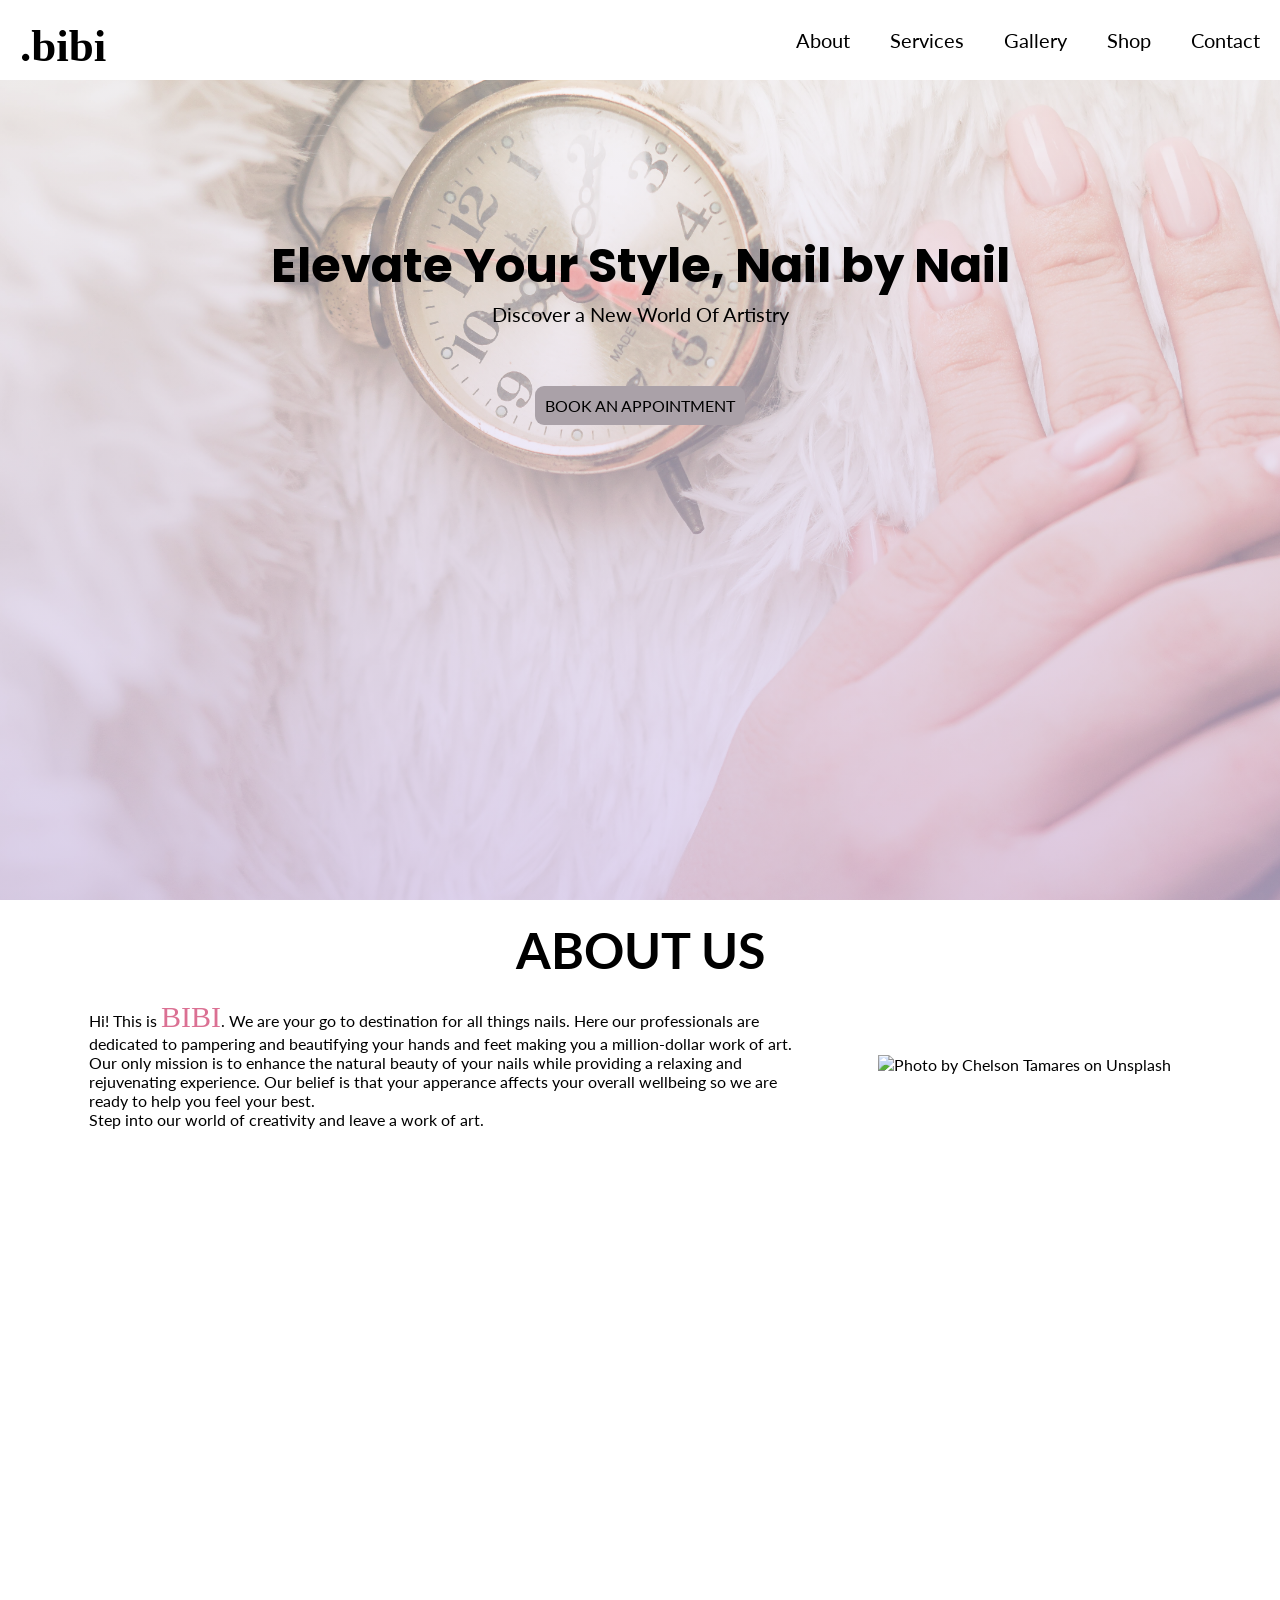
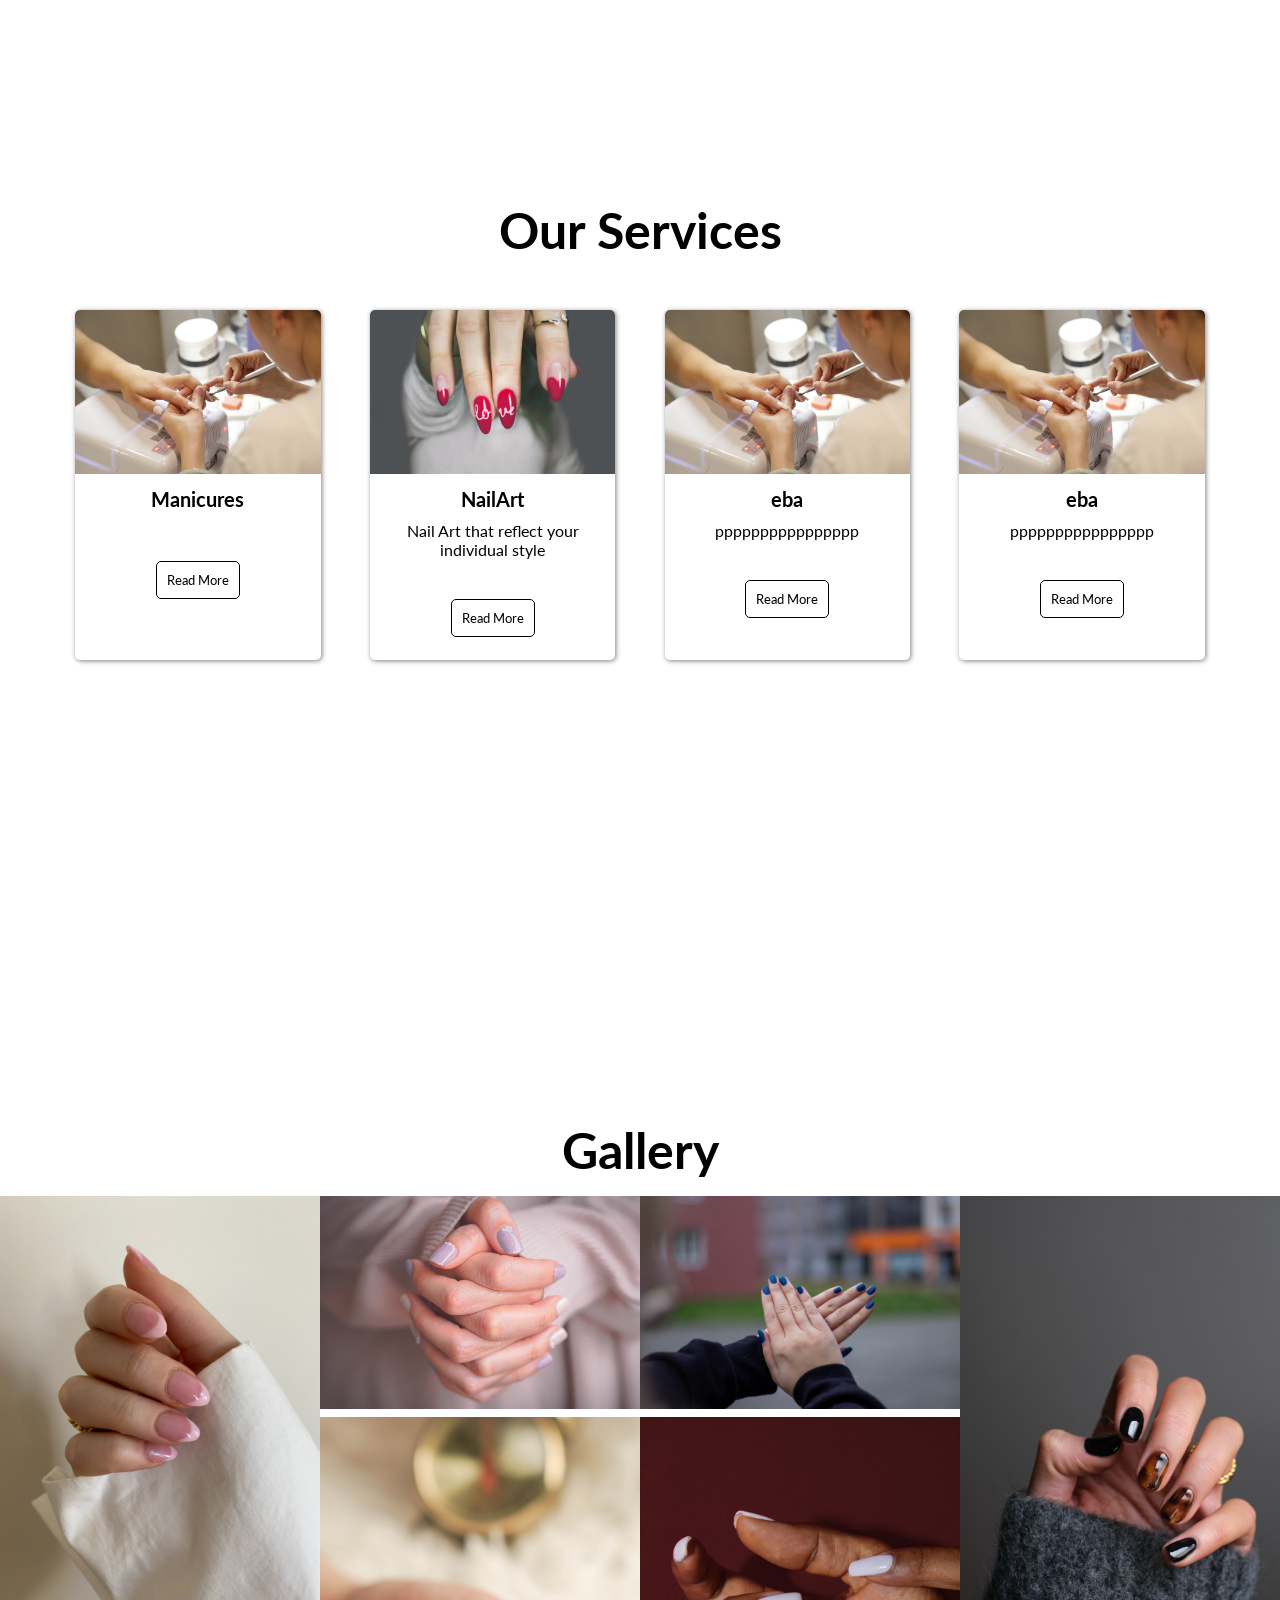
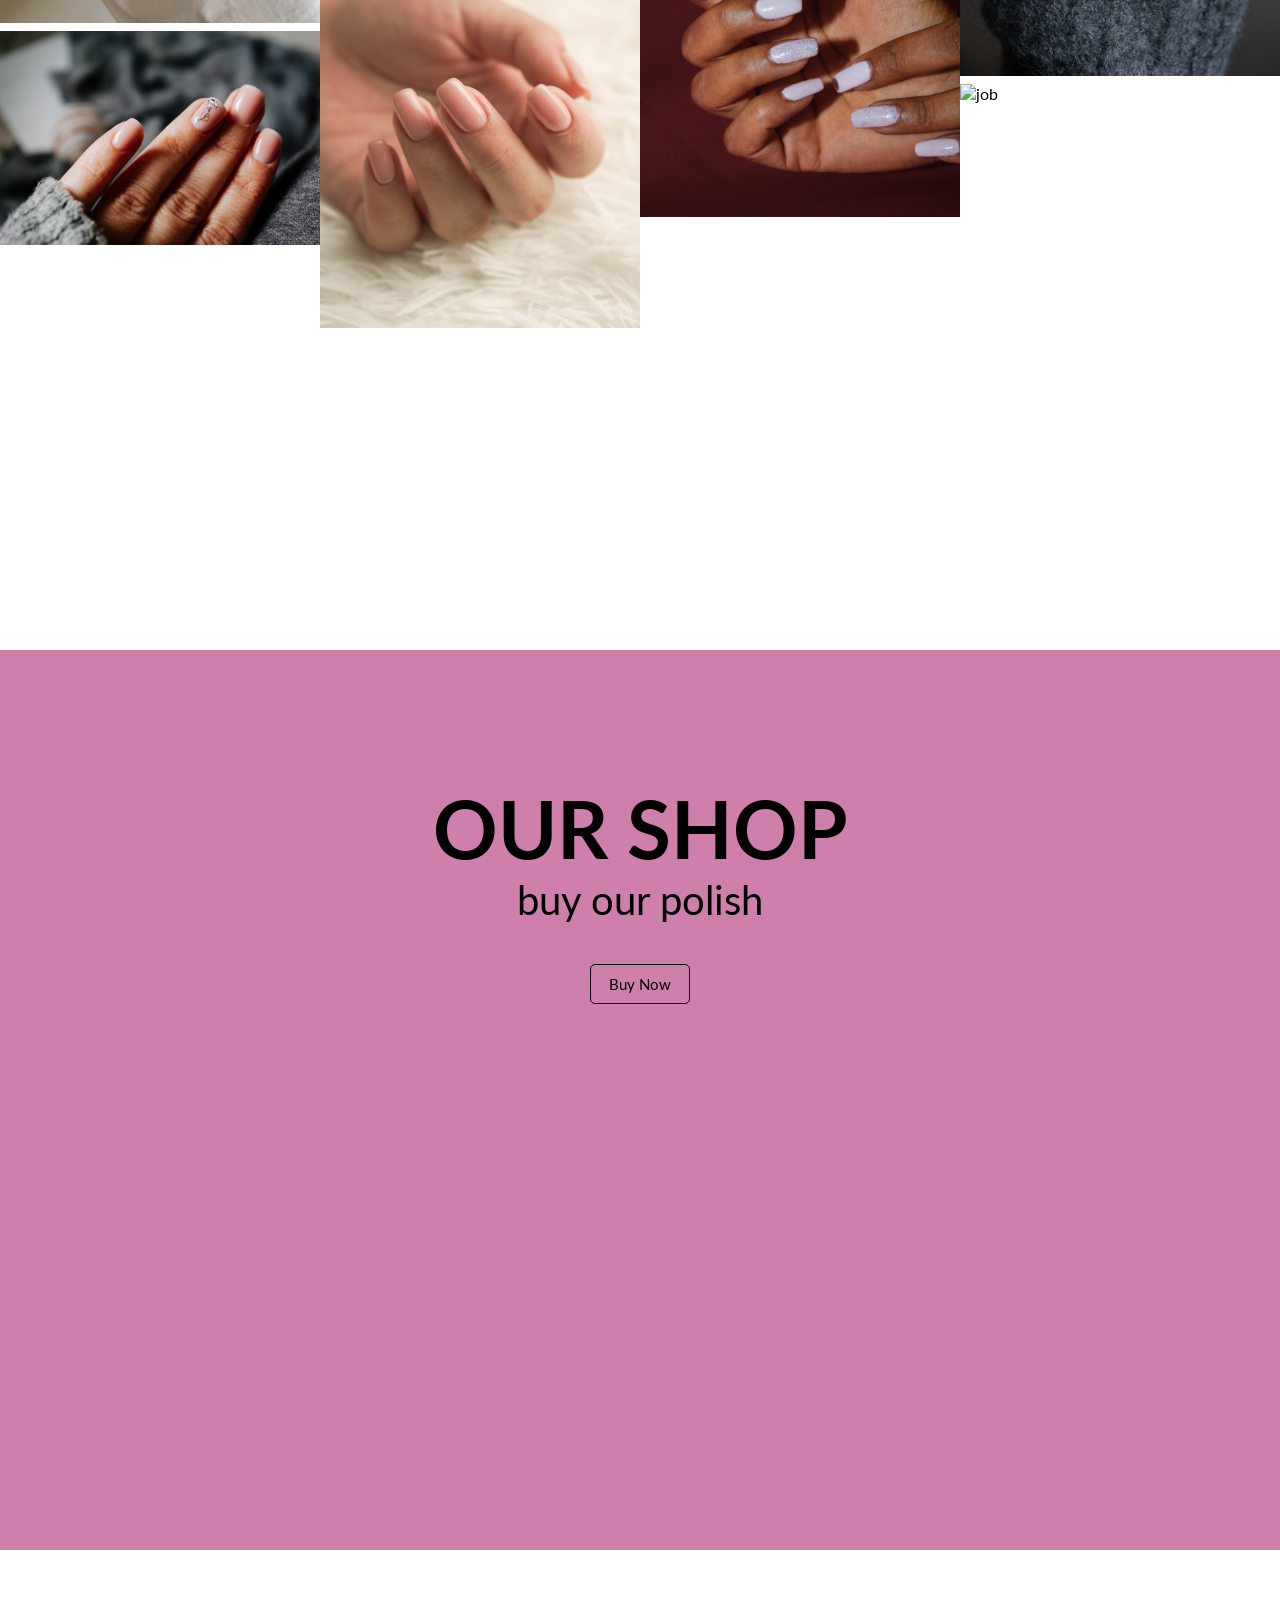
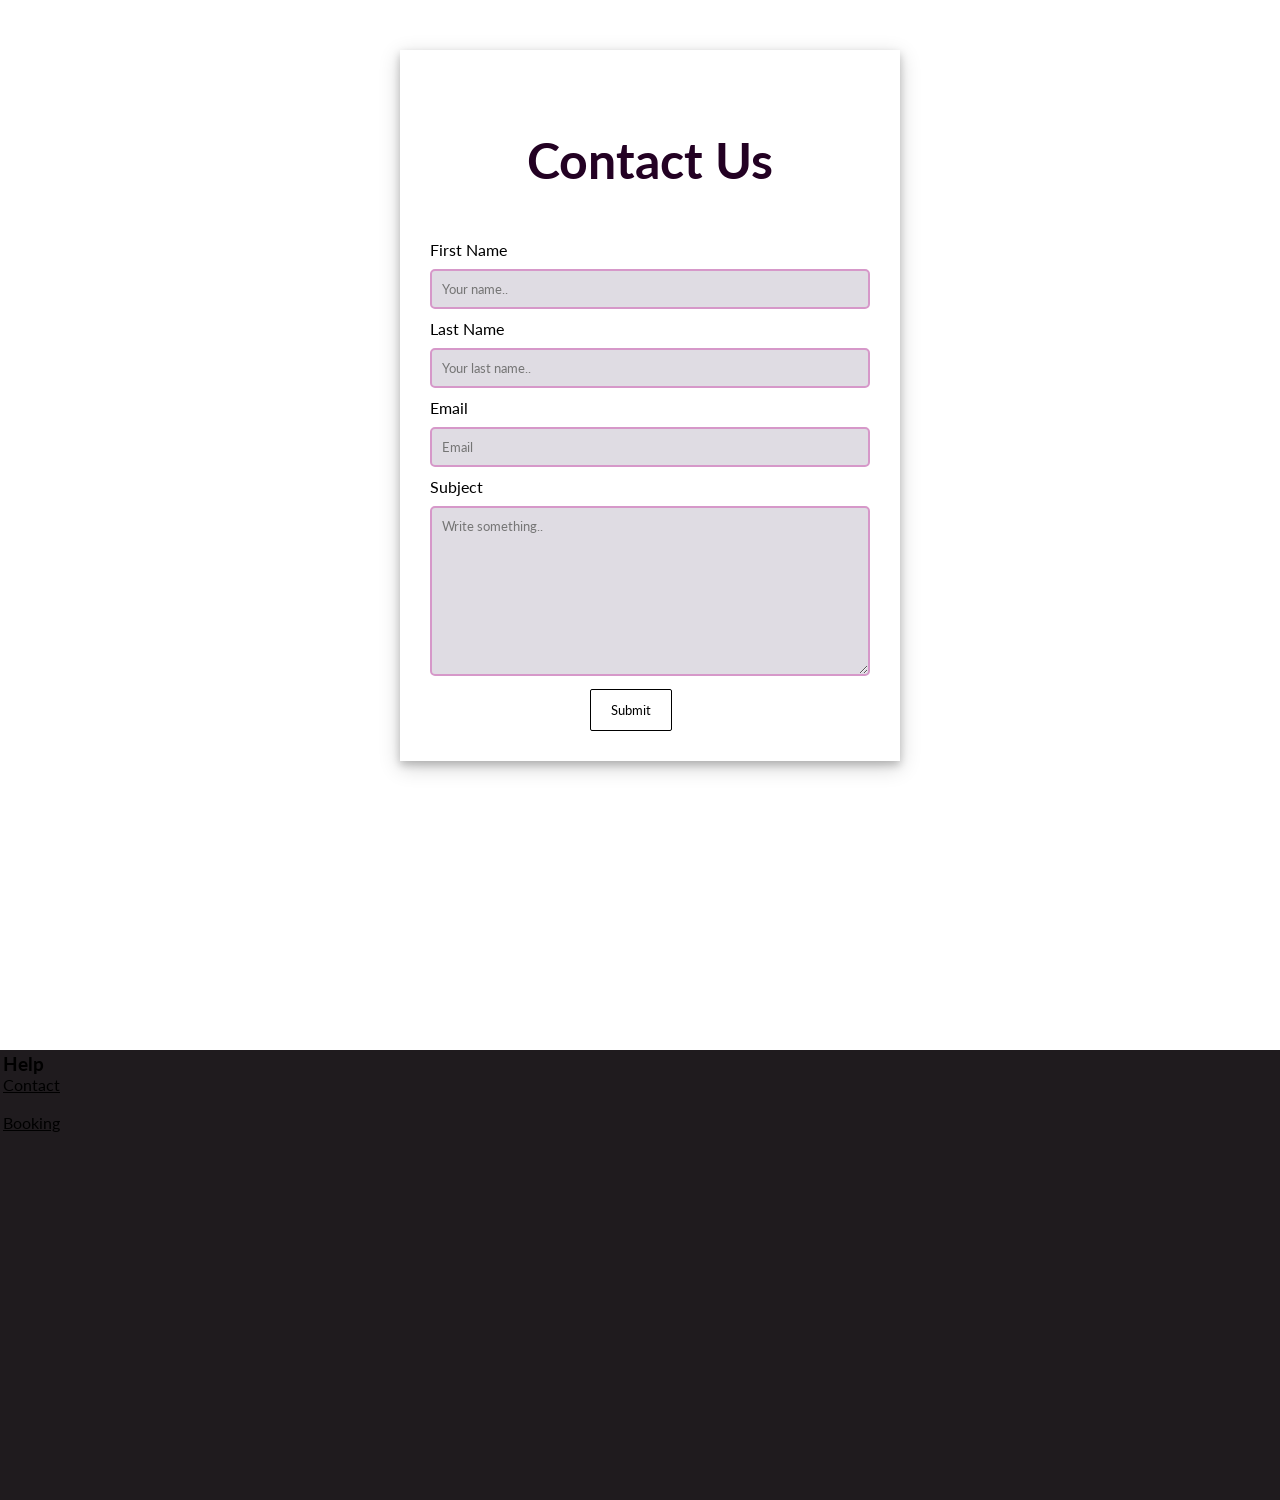
==== commit cfa97f35: "updated" ====
--- a/index.html
+++ b/index.html
@@ -62,108 +62,131 @@
     </section>
     <!-- Services -->
     <section class="service_section" id="service">
-    <div class="service_content">
-        <div>
-            <h2>Our Services</h2>
-        </div>
-        <!-- card1 -->
-        <div class="all_cards">
-            <div class="card">
-                <div class="image">
-                    <img src="images/giorgio-trovato-gb6gtiTZKB8-unsplash.jpg" alt="photo by giorgio trovato">
-                </div>
-                <div class="title">
-                    <h1>eba</h1>
-                    <div class="des">
-                        <p>pppppppppppppppp</p>
-                        <button>Read More</button>
+        <div class="service_content">
+            <div>
+                <h2>Our Services</h2>
+            </div>
+            <!-- card1 -->
+            <div class="all_cards">
+                <div class="card">
+                    <div class="image">
+                        <img src="images/giorgio-trovato-gb6gtiTZKB8-unsplash.jpg" alt="photo by giorgio trovato">
+                    </div>
+                    <div class="title">
+                        <h1>Manicures</h1>
+                        <div class="des">
+                            <p></p>
+                            <button>Read More</button>
+                        </div>
                     </div>
                 </div>
-            </div>
-            <!-- card2 -->
-            <div class="card">
-                <div class="image">
-                    <img src="images/giorgio-trovato-gb6gtiTZKB8-unsplash.jpg" alt="photo by giorgio trovato">
-                </div>
-                <div class="title">
-                    <h1>eba</h1>
-                    <div class="des">
-                        <p>pppppppppppppppp</p>
-                        <button>Read More</button>
+                <!-- card2 -->
+                <div class="card">
+                    <div class="image">
+                        <img src="images/designecologist-r-Ej0NQmFlQ-unsplash.jpg" alt="photo by giorgio trovato">
+                    </div>
+                    <div class="title">
+                        <h1>NailArt</h1>
+                        <div class="des">
+                            <p>Nail Art that reflect your individual style</p>
+                            <button>Read More</button>
+                        </div>
                     </div>
                 </div>
-            </div>
 
-            <!-- card3 -->
-            <div class="card">
-                <div class="image">
-                    <img src="images/giorgio-trovato-gb6gtiTZKB8-unsplash.jpg" alt="photo by giorgio trovato">
-                </div>
-                <div class="title">
-                    <h1>eba</h1>
-                    <div class="des">
-                        <p>pppppppppppppppp</p>
-                        <button>Read More</button>
+                <!-- card3 -->
+                <div class="card">
+                    <div class="image">
+                        <img src="images/giorgio-trovato-gb6gtiTZKB8-unsplash.jpg" alt="photo by giorgio trovato">
+                    </div>
+                    <div class="title">
+                        <h1>eba</h1>
+                        <div class="des">
+                            <p>pppppppppppppppp</p>
+                            <button>Read More</button>
+                        </div>
                     </div>
                 </div>
-            </div>
-            <div class="card">
-                <div class="image">
-                    <img src="images/giorgio-trovato-gb6gtiTZKB8-unsplash.jpg" alt="photo by giorgio trovato">
-                </div>
-                <div class="title">
-                    <h1>eba</h1>
-                    <div class="des">
-                        <p>pppppppppppppppp</p>
-                        <button>Read More</button>
+                <div class="card">
+                    <div class="image">
+                        <img src="images/giorgio-trovato-gb6gtiTZKB8-unsplash.jpg" alt="photo by giorgio trovato">
+                    </div>
+                    <div class="title">
+                        <h1>eba</h1>
+                        <div class="des">
+                            <p>pppppppppppppppp</p>
+                            <button>Read More</button>
+                        </div>
                     </div>
                 </div>
             </div>
         </div>
-    </div>
     </section>
+    <!-- gallery -->
     <section id="gallery" class="gallery_sect">
-    <div class="gallery_content">
-        <div>
-           <h2>Gallery</h2> 
-        </div>
-        <div class="gallery_container">
-            <div class="work_img">
-                <img src="images/jodene-isakowitz-hvqHtZqNMeI-unsplash.jpg" alt="job" class="gallery_img">
+        <div class="gallery_content">
+            <div>
+                <h2>Gallery</h2>
             </div>
-            <div class="work_img">
-                <img src="images/dagmara-dombrovska-QDLcmSCQEbQ-unsplash.jpg" alt="job" class="gallery_img">
-            </div>
-            <div class="work_img">
-                <img src="images/ke-vin-WIo3zAWqUeQ-unsplash.jpg" alt="job" class="gallery_img">
-            </div>
-            <div class="work_img">
-                <img src=" images/chelson-tamares-vtQHwU4F13s-unsplash.jpg" alt="job" class="gallery_img">
-            </div>
-            <div class="work_img">
-                <img src="images/mikhail-tyrsyna-23CG3s19F1o-unsplash.jpg" alt="job" class="gallery_img">
-            </div>
-            <div class="work_img">
-                <img src="images/alazar-kassahun-GV9_jUGReBo-unsplash.jpg" alt="job" class="gallery_img">
-            </div>
-            <div class="work_img">
-                <img src="images/bryony-elena-tXwBDZS2JxQ-unsplash.jpg" alt="job" class="gallery_img">
-            </div>
-            <div class="work_img">
-                <img src=" images/andriyko-podilnyk-FANSww7PlEU-unsplash - Copy.jpg" alt="job" class="gallery_img">
-            </div>
-            <div class="work_img">
-                <img src="images/nails.jpg" alt="job" class="gallery_img">
+            <div class="gallery_row">
+                <div class="column">
+                    <img src="images/jodene-isakowitz-hvqHtZqNMeI-unsplash.jpg" alt="job" class="gallery_img">
+                    <img src="images/dagmara-dombrovska-QDLcmSCQEbQ-unsplash.jpg" alt="job" class="gallery_img">
+                </div>
+               
+                <div class="column">
+                    <img src="images/ke-vin-WIo3zAWqUeQ-unsplash.jpg" alt="job" class="gallery_img">
+                    <img src=" images/chelson-tamares-vtQHwU4F13s-unsplash.jpg" alt="job" class="gallery_img">
+                </div>
+                
+                <div class="column">
+                    <img src="images/mikhail-tyrsyna-23CG3s19F1o-unsplash.jpg" alt="job" class="gallery_img">
+                    <img src="images/alazar-kassahun-GV9_jUGReBo-unsplash.jpg" alt="job" class="gallery_img">
+                </div>
+                <div class="column">
+                    <img src="images/bryony-elena-tXwBDZS2JxQ-unsplash.jpg" alt="job" class="gallery_img"> 
+                    <img src=" images/andriyko-podilnyk-FANSww7PlEU-unsplash - Copy.jpg" alt="job" class="gallery_img"> 
+                </div>
             </div>
         </div>
-    </div>
     </section>
     <!-- shop section -->
-    <div>
-        <div>
-            
+    <section class="shops" id="shop">
+        <div class="shop_text">
+            <h2 >
+                OUR SHOP
+            </h2>
+            <p>buy our polish</p>
+            <button class="shop_btn">Buy Now</button>
         </div>
-    </div>
+    </section>
+    <!-- contact section -->
+    <section class="contact_section" id="contact">
+        <div class="container">
+            <div class="text_place">
+                <h2>Contact Us</h2>
+            </div>
+            <div class="form">
+                <form action="/action_page.php">
+                  <label for="fname">First Name</label><br>
+                  <input type="text" id="fname" name="firstname" placeholder="Your name.."><br>
+                  <label for="lname">Last Name</label><br>
+                  <input type="text" id="lname" name="lastname" placeholder="Your last name.."><br>
+                  <label for="email">Email</label><br>
+                  <input type="email" id="email" name="email" placeholder="Email"><br>
+                  <label for="subject">Subject</label><br>
+                  <textarea id="subject" name="subject" placeholder="Write something.." style="height:170px"></textarea><br>
+                  <input type="submit" value="Submit">
+                </form>
+              </div>
+        </div>
+    </section>
+    <footer class="foot">
+        <h3>Help</h3>
+        <p>Contact</p><br>
+        <p>Booking</p>
+    </footer>
 </body>
 
+
 </html>
--- a/style.css
+++ b/style.css
@@ -8,21 +8,28 @@
     font-family: 'Lato', sans-serif;
 }
 
+body {
+    background-color: white;
+}
+
+
 /* navbar styling */
 .navbar {
     display: flex;
+    flex-direction: row;
     justify-content: space-between;
     align-items: center;
     padding: 20px;
     background-color: #fff;
-    overflow: hidden;
-    background-color: #fff;
-    position: -ms-page;
-    /* Set the navbar to fixed position */
-    top: 0;
-    /* Position the navbar at the top of the page */
-    width: 100%;
-    /* Full width */
+}
+
+.nav {
+    display: flex;
+    flex-direction: row;
+}
+
+.navbar a:hover {
+    text-decoration: underline pink;
 }
 
 .site_header {
@@ -33,6 +40,7 @@
     min-height: 100vh;
     background-repeat: no-repeat;
     /* object-fit: cover; */
+    width: 100%;
 }
 
 .site_logo {
@@ -70,7 +78,7 @@
     padding: 50px 0 0 0;
     font-size: 3em;
     font-family: 'Poppins', sans-serif;
-    font-weight: 700;
+    /* font-weight: 700; */
 }
 
 .site_phrase p {
@@ -81,16 +89,40 @@
 .btn {
     font-size: 1em;
     padding: 10px;
-    background-color: rgb(238, 240, 241);
+    background-color: #aaa1a8;
     border-radius: 9px;
     border: none;
 }
 
 .btn:hover {
-    transition: 0.5s ease-in-out;
     cursor: pointer;
-    background-color: palevioletred;
-    color: #fff;
+    background-color: #dfdce3;
+    color: #030303;
+}
+@media (max-width: 600px) {
+    .navbar {
+        display: flex;
+        flex-direction: column;
+        justify-content: space-between;
+        align-items: center;
+    }
+
+    .site_phrase h2 {
+        font-size: 20px;
+    }
+}
+
+@media (max-width: 480px) {
+    .nav {
+        display: flex;
+        flex-direction: column;
+        justify-content: space-between;
+        align-items: center;
+    }
+
+    .site_phrase h2 {
+        font-size: 20px;
+    }
 }
 
 /* Introduction/About */
@@ -101,14 +133,11 @@
 
 h2 {
     text-align: center;
-    font-size: 40px;
+    font-size: 50px;
     font-family: inherit;
 }
 
-.intro_content h2 {
-    text-decoration: underline;
-    color: palevioletred;
-}
+.intro_content h2 {}
 
 .intro_content_container {
     display: flex;
@@ -145,11 +174,13 @@
 }
 
 /* service section */
+.service_section {
+    height: 100vh;
+}
+
 .service_content h2 {
     text-align: center;
-    font-size: 40px;
-    text-decoration: underline;
-    color: palevioletred;
+    font-size: 50px;
 }
 
 .all_cards {
@@ -203,8 +234,8 @@
 }
 
 button:hover {
-    background-color: palevioletred;
-    color: white;
+    background-color: #cbb0ee;
+    color: black;
     transition: .5s;
     cursor: pointer;
 }
@@ -213,39 +244,146 @@
 .gallery_sect {
     height: 100vh;
     padding: 0%;
-}
-
-.gallery_container {
-    display: flex;
-    align-items: center;
-    width: 100%;
-    padding: 0%;
-    justify-content: center;
-    flex-direction: row;
+    margin-bottom: 250px;
+}
+
+.gallery_row {
+    display: flex;
+    padding: 4px 0;
     flex-wrap: wrap;
-    margin: 2%;
-}
-.gallery_content h2{
-    text-align: center;
+
+}
+
+.column {
+    flex: 25%;
+    max-width: 25%;
+    padding: 4px 0;
+}
+
+.gallery_content h2 {
+    text-align: center;
+    font-size: 50px;
+    padding-top: 20px;
+}
+
+.gallery_img {
+    margin-top: 8px;
+    vertical-align: middle;
+    width: 100%;
+}
+
+/* shop section  */
+.shop_text {
+    /* font-size: 20px; */
+    text-align: center;
+    padding: 50px;
+}
+
+.shop_text h2 {
+    font-size: 80px;
+}
+
+.shop_text p {
     font-size: 40px;
-    color: palevioletred;
+}
+
+.shops {
+    padding: 80px;
+    margin: 100px auto;
+    width: 100%;
+    background-color: rgb(206, 127, 172);
+    height: 100vh;
+    /* box-shadow: 0 4px 8px 0 rgba(0, 0, 0, 0.2), 0 6px 20px 0 rgba(0, 0, 0, 0.19); */
+}
+
+.shop_btn {
+    background-color: rgb(206, 127, 172);
+    width: 100px;
+    font-size: 15px;
+}
+
+.shop_btn:hover {
+    background-color: #5b2647;
+    color: #fff;
+}
+
+/* contact section */
+.contact_section {
+    width: 50%;
+    border-radius: 5px;
+    margin: 100px auto;
+    height: 100vh;
+
+}
+
+.container {
+    padding: 30px;
+    margin-top: 100px auto;
+    width: 500px;
+    background-color: white;
+    box-shadow: 0 4px 8px 0 rgba(0, 0, 0, 0.2), 0 6px 20px 0 rgba(0, 0, 0, 0.19);
+    margin-left: 80px;
+}
+
+input[type=text],
+textarea {
+    width: 100%;
+    padding: 10px;
+    margin: 10px auto;
+    border: 2px solid rgb(214, 152, 201);
+    border-radius: 5px;
+    outline: invert;
+    background-color: #dfdce3;
+}
+
+input[type=email] {
+    width: 100%;
+    padding: 10px;
+    margin: 10px auto;
+    border: 2px solid rgb(214, 152, 201);
+    border-radius: 5px;
+    outline: invert;
+    background-color: #dfdce3;
+}
+
+input[type=submit] {
+    background-color: white;
+    padding: 12px 20px;
+    border: 1px solid;
+    cursor: pointer;
+    margin-left: 160px;
+    border-radius: 2px;
+}
+
+input[type=submit]:hover {
+    background-color: #5b2647;
+    color: white;
+}
+
+.text_place {
+    margin: 50px;
+    color: #230123;
+}
+
+
+/* Responsive layout - when the screen is less than 600px wide, make the two columns stack on top of each other instead of next to each other */
+@media screen and (max-width: 600px) {
+
+    .column,
+    input[type=submit] {
+        width: 100%;
+        margin-top: 0;
+    }
+}
+
+/* footer */
+footer {
+    padding: 3px;
+    background-color: rgb(31, 27, 30);
+    height: 50vh;
+
+}
+
+footer p {
     text-decoration: underline;
-}
-
-.work_img {
-    max-width: 400px;
-    padding: 20px;
-    border: 2px;
-    border-radius: 10px;
-    width: 100%;
-    box-shadow: 5px;
-}
-
-.gallery_img {
-    width: 100%;
-    height: 200px;
-    object-fit: contain;
-    
-}
-
-
+}
